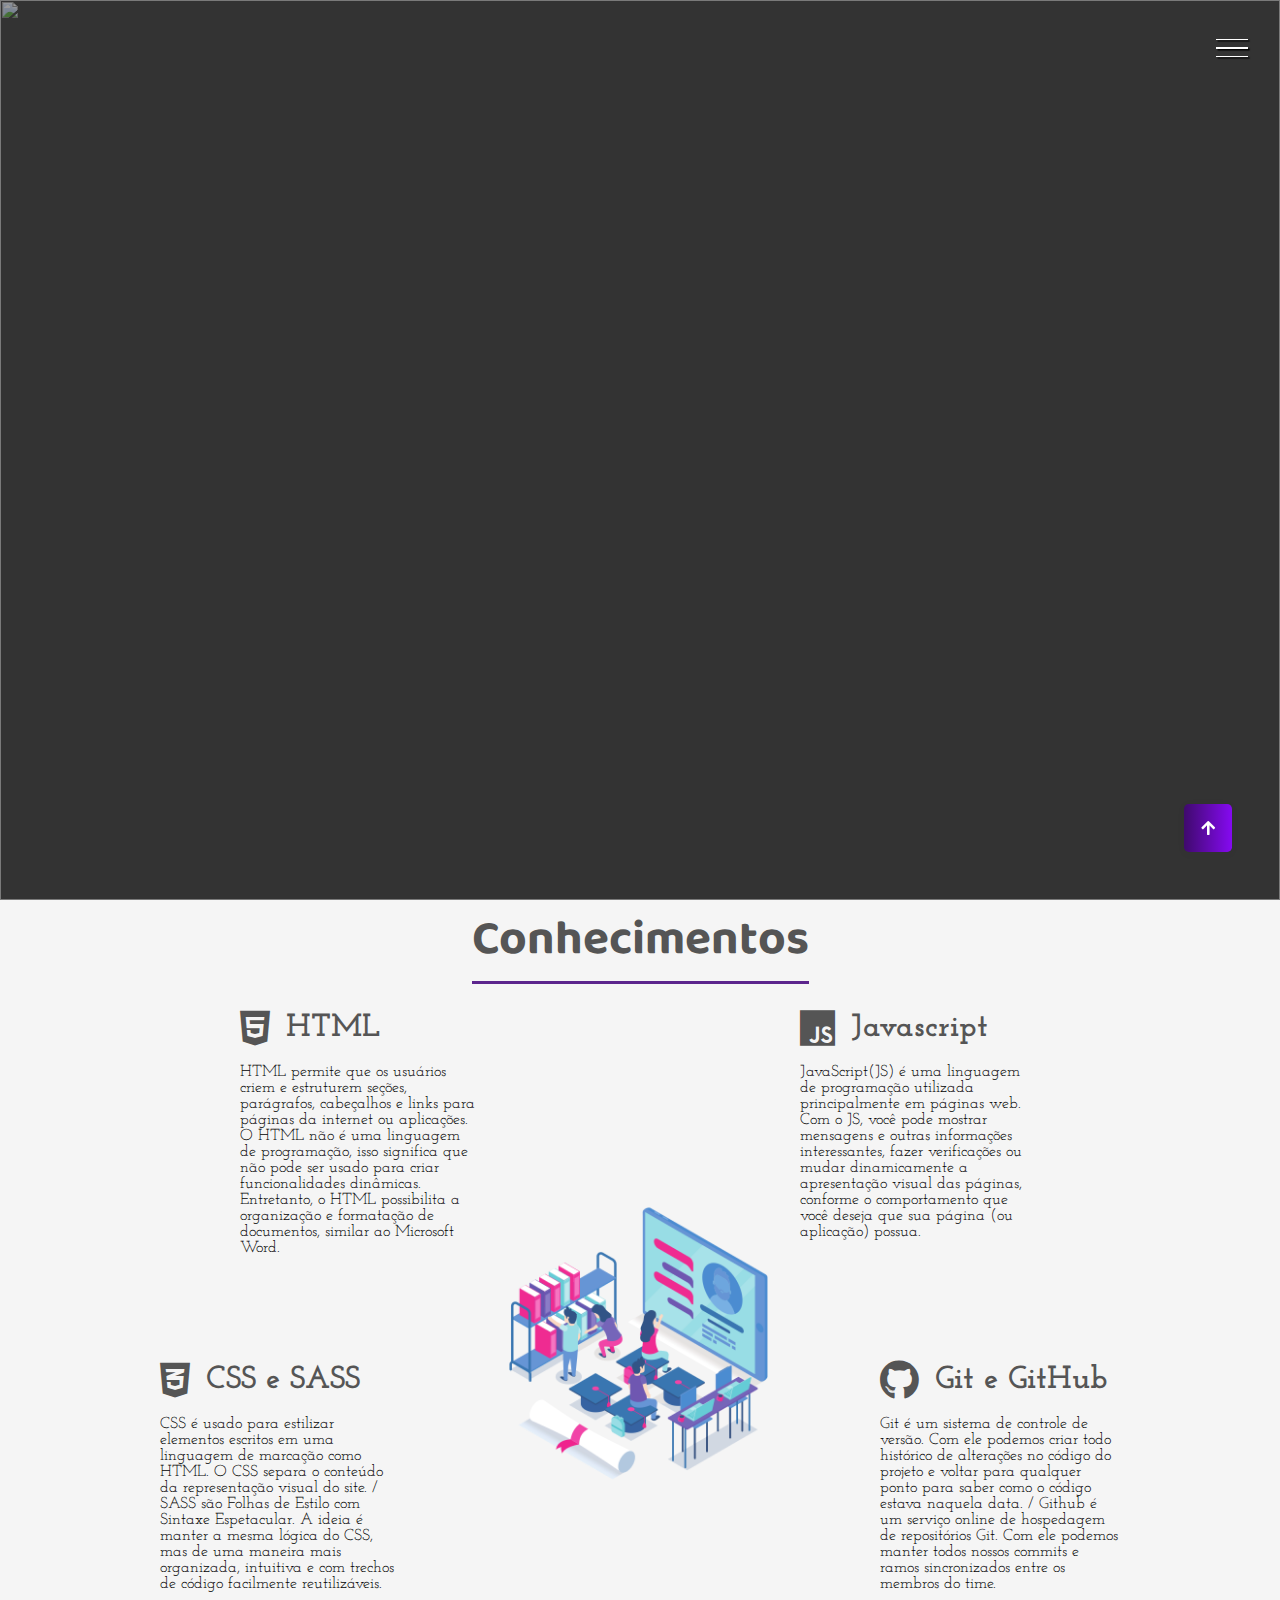
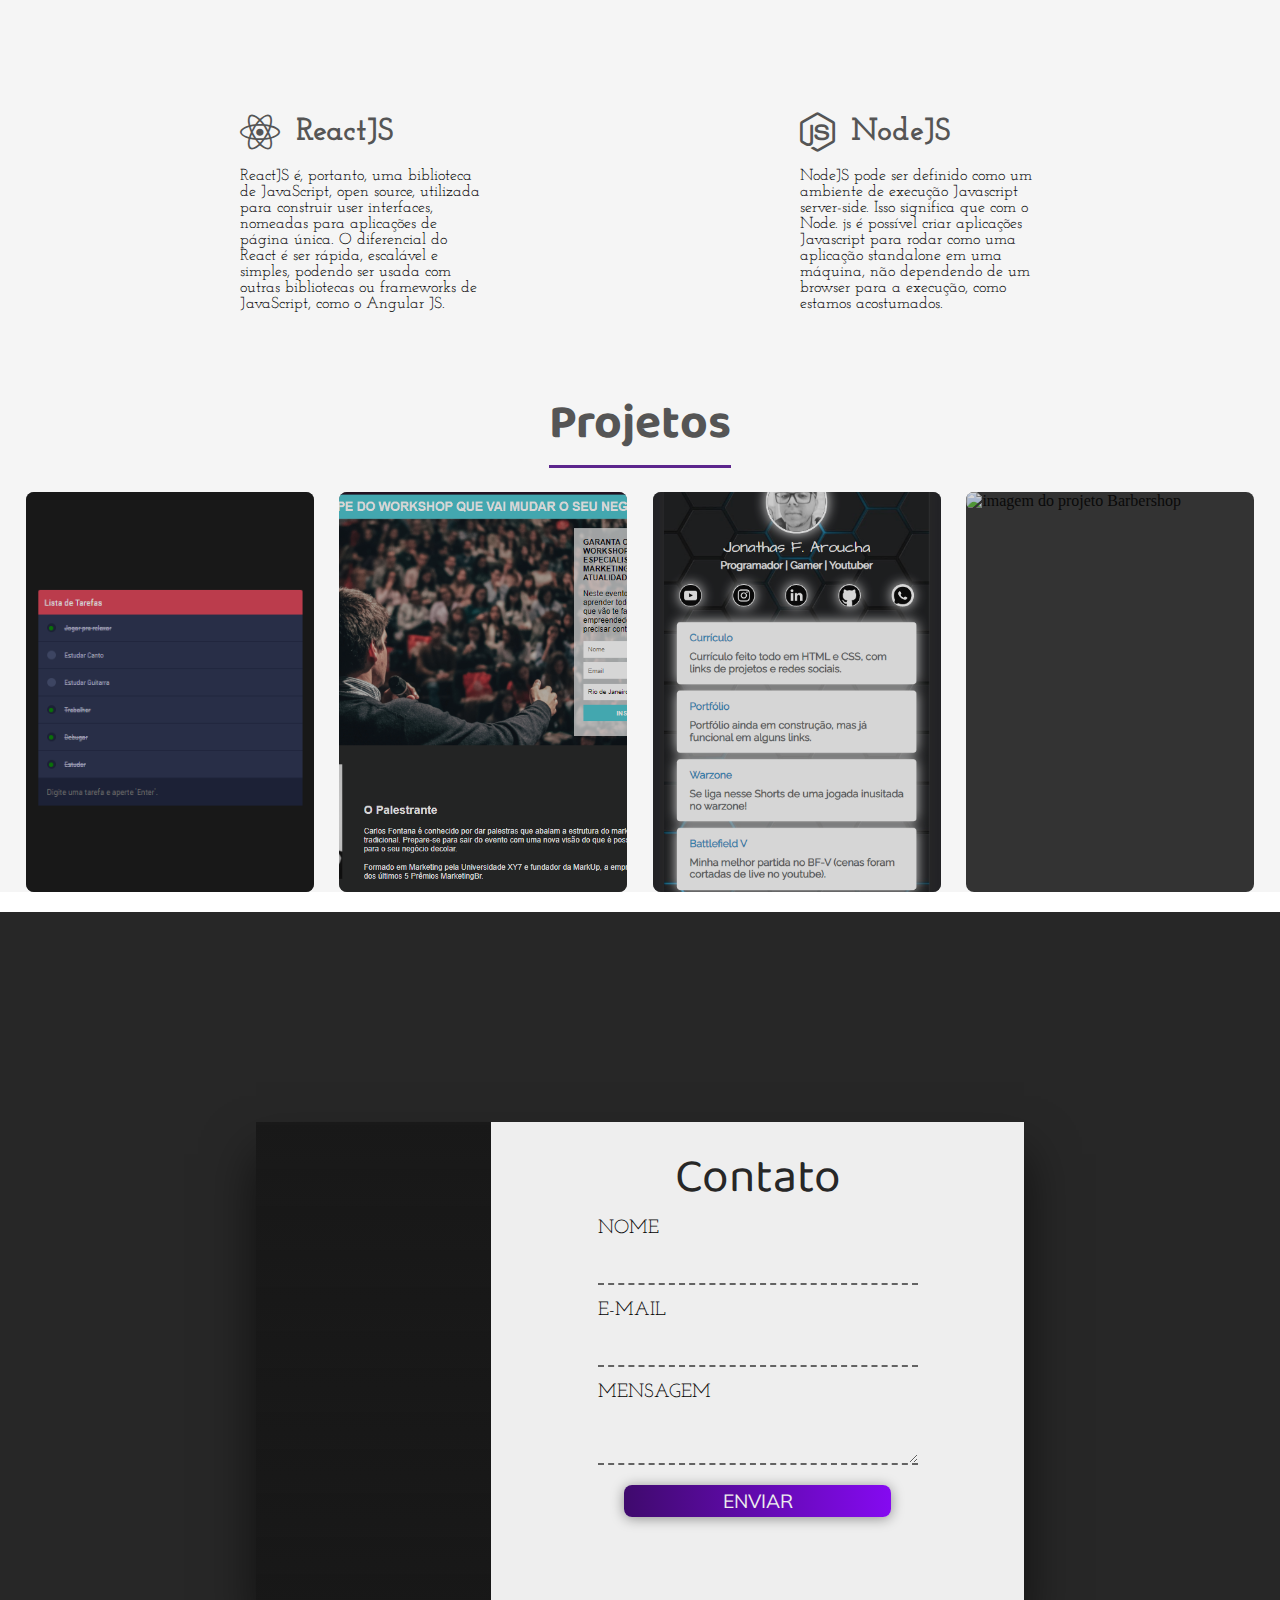
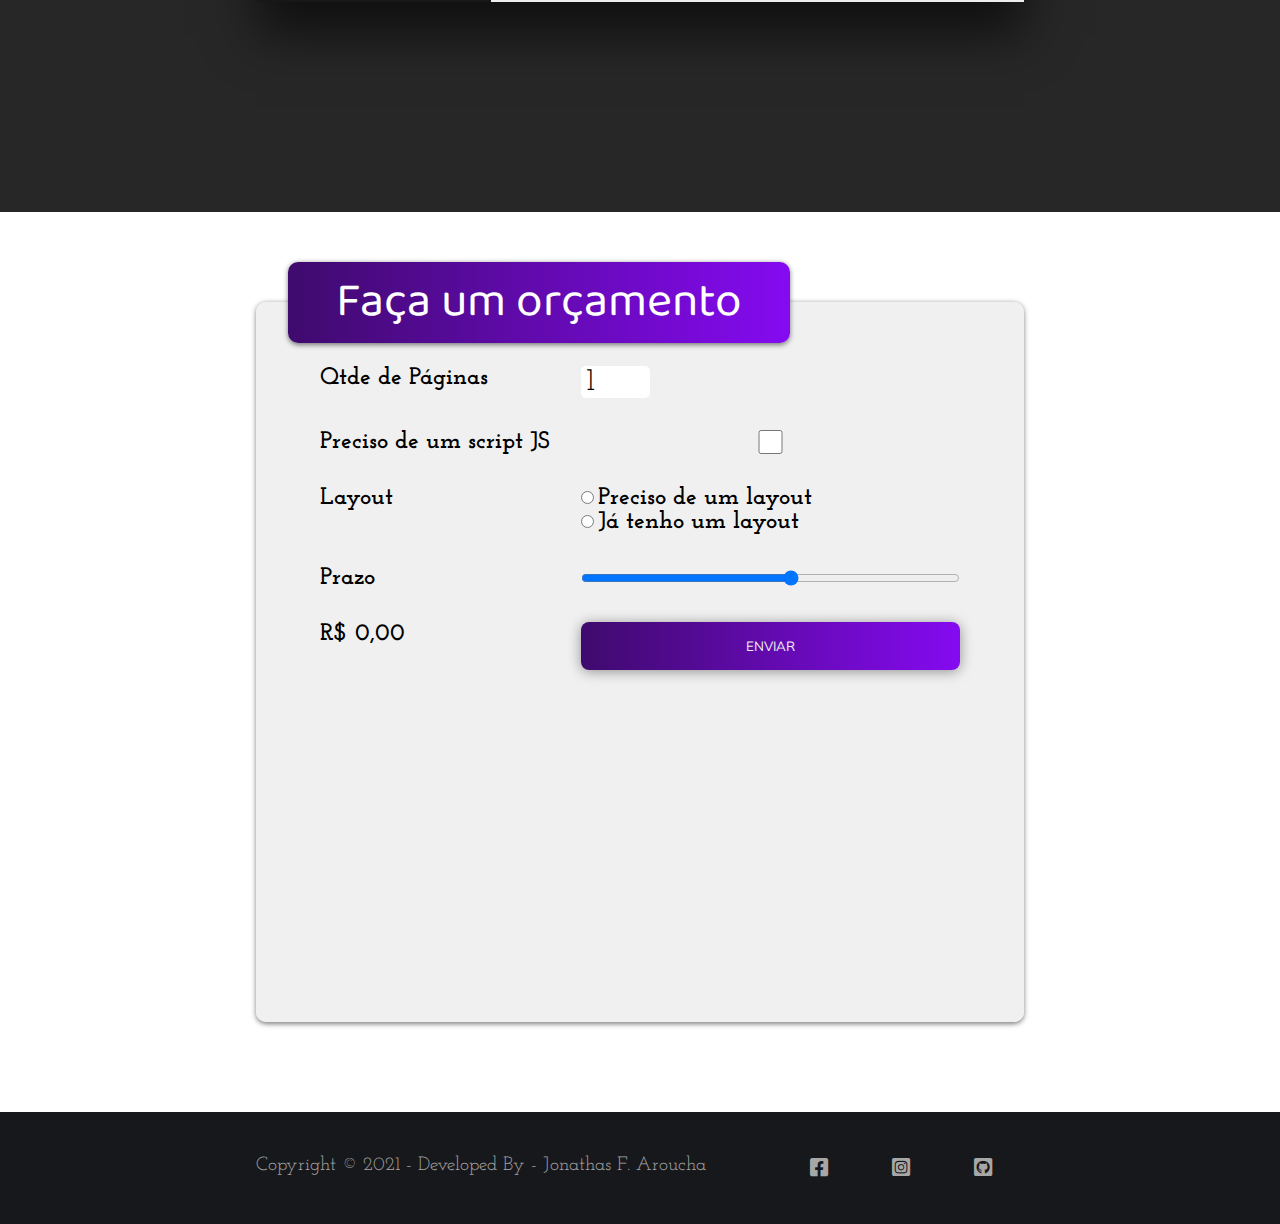
==== index.html @ dd410e5c "Atualizando" ====
<!DOCTYPE html>
<html lang="pt-BR">

<head>
    <meta charset="UTF-8">
    <meta http-equiv="X-UA-Compatible" content="IE=edge">
    <meta name="viewport" content="width=device-width, initial-scale=1.0">
    <link rel="stylesheet" href="style.css">
    <link rel="apple-touch-icon" sizes="180x180" href="images/apple-touch-icon.png">
    <link rel="icon" type="image/png" sizes="32x32" href="images/favicon-32x32.png">
    <link rel="icon" type="image/png" sizes="16x16" href="images/favicon-16x16.png">
    <link rel="manifest" href="/site.webmanifest">
    <title>Portfólio</title>

    <!-- Global site tag (gtag.js) - Google Analytics -->
    <script async src="https://www.googletagmanager.com/gtag/js?id=G-QPL58VLYFG"></script>
    <script>
        window.dataLayer = window.dataLayer || [];

        function gtag() {
            dataLayer.push(arguments);
        }
        gtag('js', new Date());

        gtag('config', 'G-QPL58VLYFG');
    </script>
</head>

<body>

    <div class="container">

        <div class="hamburguer">
            <div class="line" id="line1"></div>
            <div class="line" id="line2"></div>
            <div class="line" id="line3"></div>
            <span>fechar</span>
        </div>
        <header id="home">
            <div class="img-wrapper">
                <img src="images/bg.jpg">
            </div>
            <div class="banner">
                <h1>Front End Developer </h1>
                <p>Jonathas F. Aroucha</p>
                <a href="https://jonathasaroucha.github.io/Curriculo/"><button>Saiba mais</button></a>
            </div>
        </header>
        <aside class="sidebar">
            <nav>
                <ul class="menu">
                    <li class="menu-item"><a href="#home" class="menu-link">Home</a></li>
                    <li class="menu-item"><a href="#conhecimentos" class="menu-link">Conhecimento</a></li>
                    <li class="menu-item"><a href="#projetos" class="menu-link">Projetos</a></li>
                    <li class="menu-item"><a href="#contato" class="menu-link">Contato</a></li>
                    <li class="menu-item"><a href="#orcamento" class="menu-link">Orçamento</a></li>
                </ul>
            </nav>
            <div class="social-media">
                <a href="https://www.facebook.com/JonathasFAroucha/"><i class="fab fa-facebook-square"></i></a>
                <a href="https://github.com/JonathasAroucha"><i class="fab fa-github-square"></i></a>
                <a href="https://www.instagram.com/jfaroucha/"><i class="fab fa-instagram-square"></i></a>
            </div>
        </aside>

        <section class="sessao-conhecimentos" id="conhecimentos">
            <div class="sessao-header">
                <h1>Conhecimentos</h1>
            </div>
            <div class="conhecimentos">
                <div class="conhecimento">
                    <div class="conhecimento-header">
                        <i class="fab fa-html5"></i>
                        <h3>HTML</h3>
                    </div>
                    <div class="conhecimento-text">
                        <p>HTML permite que os usuários criem e estruturem seções, parágrafos, cabeçalhos e links para
                            páginas da internet ou aplicações. O HTML não é uma linguagem de programação, isso significa
                            que não pode ser usado para criar funcionalidades dinâmicas. Entretanto, o HTML possibilita
                            a organização e formatação de documentos, similar ao Microsoft Word.</p>
                    </div>
                </div>
                <div class="conhecimento">
                    <div class="conhecimento-header">
                        <i class="fab fa-css3-alt"></i>
                        <h3>CSS e SASS</h3>

                    </div>
                    <div class="conhecimento-text">
                        <p>CSS é usado para estilizar elementos escritos em uma linguagem de marcação como HTML. O CSS
                            separa o conteúdo da representação visual do site. / SASS são Folhas de Estilo com Sintaxe
                            Espetacular. A ideia é manter a mesma lógica do CSS, mas de uma maneira mais organizada,
                            intuitiva e com trechos de código facilmente reutilizáveis.</p>
                    </div>
                </div>
                <div class="conhecimento">
                    <div class="conhecimento-header">
                        <i class="fab fa-react"></i>
                        <h3>ReactJS</h3>
                    </div>
                    <div class="conhecimento-text">
                        <p>ReactJS é, portanto, uma biblioteca de JavaScript, open source, utilizada para construir user
                            interfaces, nomeadas para aplicações de página única. O diferencial do React é ser rápida,
                            escalável e simples, podendo ser usada com outras bibliotecas ou frameworks de JavaScript,
                            como o Angular JS.</p>
                    </div>
                </div>
                <div class="conhecimento">
                    <div class="conhecimento-header">
                        <i class="fab fa-js"></i>
                        <h3>Javascript</h3>
                    </div>
                    <div class="conhecimento-text">
                        <p>JavaScript(JS) é uma linguagem de programação utilizada principalmente em páginas web. Com o
                            JS, você pode mostrar mensagens e outras informações interessantes, fazer verificações ou
                            mudar dinamicamente a apresentação visual das páginas, conforme o comportamento que você
                            deseja que sua página (ou aplicação) possua.</p>
                    </div>
                </div>
                <div class="conhecimento">
                    <div class="conhecimento-header">
                        <i class="fab fa-github"></i>
                        <h3>Git e GitHub</h3>
                    </div>
                    <div class="conhecimento-text">
                        <p>Git é um sistema de controle de versão. Com ele podemos criar todo histórico de alterações no
                            código do projeto e voltar para qualquer ponto para saber como o código estava naquela data.
                            / Github é um serviço online de hospedagem de repositórios Git. Com ele podemos manter todos
                            nossos commits e ramos sincronizados entre os membros do time. </p>
                    </div>
                </div>
                <div class="conhecimento">
                    <div class="conhecimento-header">
                        <i class="fab fa-node-js"></i>
                        <h3>NodeJS</h3>
                    </div>
                    <div class="conhecimento-text">
                        <p>NodeJS pode ser definido como um ambiente de execução Javascript server-side. Isso significa
                            que com o Node. js é possível criar aplicações Javascript para rodar como uma aplicação
                            standalone em uma máquina, não dependendo de um browser para a execução, como estamos
                            acostumados.</p>
                    </div>
                </div>
                <div class="conhecimento-img-wrapper">
                    <img src="images/conhecimentos.png" alt="imagem conhecimento">
                </div>
            </div>
        </section>

        <section class="sessao-projetos" id="projetos">
            <div class="sessao-header">
                <h1>Projetos</h1>
            </div>
            <div class="projetos">
                <div class="card" id="card1">
                    <div class="card-img-wrapper">
                        <img src="./images/ToDoList.png" alt="imagem do projeto toDo">
                    </div>
                    <div class="card-info">
                        <h2>ToDoList</h2>
                        <h3>JS, HTML & CSS</h3>
                        <p>To-Do List são listas de todas as tarefas que você precisa realizar, ou seja, elas listam
                            tudo que você tem a fazer, com as tarefas mais importantes no topo, e as tarefas menos
                            importantes na parte inferior da lista.</p>
                        <a href="https://jonathasaroucha.github.io/ToDoList/"><button class="btn">Saiba
                                mais</button></a>
                    </div>
                </div>
                <div class="card" id="card2">
                    <div class="card-img-wrapper">
                        <img src="./images/PaginaDeCaptura.png" alt="imagem do projeto Pagina de Captura">
                    </div>
                    <div class="card-info">
                        <h2>Capture Page</h2>
                        <h3>HTML & CSS</h3>
                        <p>Capture Page é uma página de um site que é voltada para um único assunto específico, com o
                            objetivo de obter as informações de contato de um usuário para transformá-lo em um lead.</p>
                        <a href="https://jonathasaroucha.github.io/PaginaDeCaptura/"><button class="btn">Saiba
                                mais</button></a>
                    </div>
                </div>
                <div class="card" id="card3">
                    <div class="card-img-wrapper">
                        <img src="./images/Linktree.png" alt="imagem do projeto Linktree">
                    </div>
                    <div class="card-info">
                        <h2>Linktree</h2>
                        <h3>HTML & CSS</h3>
                        <p>Linktree é serviço online para Instagram que permite divulgar os links de todos os seus
                            perfis e sites em um mesmo lugar. É muito utilizada por influenciadores e empresas para
                            promover suas contas em outras redes sociais.</p>
                        <a href="https://jonathasaroucha.github.io/Linktree/"><button class="btn">Saiba
                                Mais</button></a>
                    </div>
                </div>
                <div class="card" id="card4">
                    <div class="card-img-wrapper">
                        <img src="./images/BarberShop.png" alt="imagem do projeto Barbershop">
                    </div>
                    <div class="card-info">
                        <h2>Barber Shop</h2>
                        <h3>HTML & CSS </h3>
                        <p>Barber Shop é um layout de apenas uma página com todas as informações necessárias, ordenadas
                            de maneira estratégica e otimizada. É uma ótima opção para quem está em busca de presença
                            digital e não tem uma demanda para sites mais robustos.</p>
                        <a href="https://jonathasaroucha.github.io/Barbershop/"><button class="btn">Saiba
                                mais</button></a>
                    </div>
                </div>

            </div>

        </section>

        <section class="sessao-contato" id="contato">
            <div class="contato-wrapper">
                <div class="contato-left">

                </div>
                <div class="contato-right">
                    <h1>Contato</h1>
                    <form action="">
                        <div class="input-group">
                            <input type="text" class="field" id="nome">
                            <label for="nome" class="field-label">Nome</label>
                        </div>
                        <div class="input-group">
                            <input type="text" class="field" id="email">
                            <label for="email" class="field-label">E-mail</label>
                        </div>
                        <div class="input-group">
                            <textarea class="field" id="mensagem"></textarea>
                            <label for="mensagem" class="field-label">Mensagem</label>
                        </div>
                        <button class="btn-submit" type="submit">Enviar</button>
                    </form>
                </div>
            </div>
        </section>

        <section class="sessao-orcamento" id="orcamento">
            <div class="orcamento-wrapper">
                <h1>Faça um orçamento</h1>
                <form>
                    <label for="qtde">Qtde de Páginas</label>
                    <input type="number" name="qtde" min="1" value="1" id="qtde">
                    <label for="js">Preciso de um script JS</label>
                    <input type="checkbox" name="js" id="js">
                    <label>Layout</label>
                    <div class="group-layout">
                        <div>
                            <input type="radio" name="layout" id="layout-sim">
                            <label for="layout-sim">Preciso de um layout</label>
                        </div>
                        <div>
                            <input type="radio" name="layout" id="layout-nao">
                            <label for="layout-nao">Já tenho um layout</label>
                        </div>
                    </div>
                    <label for="prazo">Prazo</label>
                    <input type="range" name="prazo" id="prazo" min="1" max="10">
                    <label id="preco">R$ 0,00</label>
                    <button class="btn btn-orcamento" type="submit">Enviar</button>
                </form>

            </div>
        </section>

        <footer>
            <div class="footer-content">
                <p>
                    Copyright &copy; 2021 - Developed By - Jonathas F. Aroucha
                </p>
                <div class="social-list">
                    <ul>
                        <li><a href="https://www.facebook.com/JonathasFAroucha/"><i
                                    class="fab fa-facebook-square"></i></a></li>
                        <li><a href="https://www.instagram.com/jfaroucha/"><i class="fab fa-instagram-square"></i></a>
                        </li>
                        <li><a href="https://github.com/JonathasAroucha"><i class="fab fa-github-square"></i></a></li>
                    </ul>
                </div>
            </div>
        </footer>
        <a href="#home" id="link-topo">
            <i class="fas fa-arrow-up"></i>
        </a>
    </div>
</body>

<script src="script.js"></script>

</html>
---- style.css ----
@import url('https://fonts.googleapis.com/css2?family=Baloo+Da+2:wght@400;500;600;700&family=Josefin+Slab:ital,wght@0,300;0,400;0,500;0,600;1,300;1,400;1,500&family=Mulish:ital,wght@0,200;0,300;0,400;0,500;1,200;1,300;1,400&display=swap');
@import url('https://cdnjs.cloudflare.com/ajax/libs/font-awesome/5.15.3/css/all.min.css');

* {
    margin: 0;
    padding: 0;
    list-style: none;
    text-decoration: none;
}

:root {
    --font-primary: "Baloo Da 2", serif;
    --font-secundary: "Josefin Slab", serif;
    --font-action: "Mulish", serif;
}

html {
    scroll-behavior: smooth;
}


.hamburguer {
    width: 2rem;
    height: 2rem;
    position: fixed;
    z-index: 100;
    right: 2rem;
    top: 2rem;
    display: flex;
    flex-direction: column;
    justify-content: space-evenly;
    cursor: pointer;
}

.show-menu .hamburguer {
    right: 16rem;
}

.line {
    width: 100%;
    height: .1rem;
    background-color: white;
    box-shadow: 0.1rem 0.1rem 1px #000;
    transition: transform 1s;
}

.show-menu #line1 {
    transform: rotate(45deg) translate(.5rem, .45rem);
}

.show-menu #line2 {
    opacity: 0;
    visibility: hidden;
}

.show-menu #line3 {
    transform: rotate(-45deg)translate(.1rem, -.25rem);
    ;
}

.hamburguer span {
    position: absolute;
    top: 4pt;
    left: 3rem;
    height: 2rem;
    width: 6rem;
    display: flex;
    justify-content: center;
    align-items: center;
    background-color: #850af1;
    color: white;
    font-family: var(--font-action);
    opacity: 0;
}

.hamburguer span::before {
    content: "";
    position: absolute;
    border-right: .5rem solid #850af1;
    border-top: .5rem solid transparent;
    border-left: .5rem solid transparent;
    border-bottom: .5rem solid transparent;
    left: -1rem;
}

.show-menu .hamburguer:hover span {
    opacity: 1;
}

header {
    width: 100%;
    height: 100vh;
    overflow: hidden;
    position: relative;
}

.img-wrapper {
    width: 100%;
    height: 100%;
    overflow: hidden;
    background-color: rgba(0, 0, 0, 0.8)
}

.img-wrapper img {
    width: 100%;
    height: 100%;
    object-fit: cover;
    opacity: 0.5;
    animation: zoom 25s;
}

@keyframes zoom {
    0% {
        transform: scale(1.3);
    }

    100% {
        transform: scale(1);
    }
}

.banner {
    position: absolute;
    top: 30%;
    left: 15%;
}

.banner h1 {
    color: white;
    font-size: 4.5rem;
    font-family: var(--font-primary);
    font-weight: 200;
    text-shadow: .3rem .4rem 2px rgba(0, 0, 0, .4);
    line-height: 4rem;
    margin-bottom: 2rem;
    opacity: 0;
    animation: moveBanner 1s 0.5s forwards;
}

.banner p {
    font-family: var(--font-secundary);
    color: white;
    font-size: 2rem;
    text-shadow: .2rem .2rem rgba(0, 0, 0, .4);
    margin-bottom: 2rem;
    opacity: 0;
    animation: moveBanner 1s 0.7s forwards;
}

.banner button {
    font-family: var(--font-action);
    color: white;
    font-size: 1.2rem;
    text-transform: uppercase;
    letter-spacing: .1rem;
    background: #5C258D;
    background: -webkit-linear-gradient(to right, #2a83ac, #5C258D);
    background: linear-gradient(to right, #2a83ac, #5C258D);
    padding: 1rem 3rem;
    border: none;
    border-radius: 5px;
    cursor: pointer;
    opacity: 0;
    animation: moveBanner 1s 0.9s forwards;
}

.banner button:hover {
    background: #5C258D;
    background: -webkit-linear-gradient(to left, #09a0e6, #7e0fdf);
    background: linear-gradient(to left, #09a0e6, #7e0fdf);
}

@keyframes moveBanner {
    0% {
        transform: translateY(10rem) rotateY(-30deg)
    }

    100% {
        transform: translateY(0rem) rotateY(-0deg);
        opacity: 1;
    }
}

.sidebar {
    width: 20rem;
    height: 100vh;
    background-color: #FFF;
    position: fixed;
    top: 0;
    right: -20rem;
    transition: all 1s;
    z-index: 99;
}

.show-menu .sidebar {
    right: 0;
}

.menu {
    position: absolute;
    top: 40%;
    left: 50%;
    transform: translate(-50%, -50%);
}

.menu-item {
    text-align: center;
    margin-bottom: .3rem;
}

.menu-link {
    font-family: var(--font-action);
    font-size: 2rem;
    color: #555;
    transition: color 1s;
}

.menu-link:hover {
    color: #850af1;
}

.social-media {
    position: absolute;
    bottom: 2rem;
    width: 100%;
    display: flex;
    justify-content: space-evenly;
}

.social-media i {
    color: #5C258D;
    height: 2.5rem;
    width: 2.5rem;
    font-size: 2rem;
    display: flex;
    justify-content: center;
    align-items: center;
    border-radius: 50%;
    transition: color 1s;
}

.social-media i:hover {
    color: #850af1;
}

.conhecimentos {
    display: grid;
    grid-template-columns: repeat(16, 1fr);
    grid-template-rows: repeat(6, 6rem);
    row-gap: 5rem;
}

.conhecimento:nth-child(1) {
    grid-column: 4 / 7;
    grid-row: 1 / 3;
}

.conhecimento:nth-child(2) {
    grid-column: 3 / 6;
    grid-row: 3 / 5;
}

.conhecimento:nth-child(3) {
    grid-column: 4 / 7;
    grid-row: 5 / -1;
}

.conhecimento:nth-child(4) {
    grid-column: 11 / 14;
    grid-row: 1 / 3;
}

.conhecimento:nth-child(5) {
    grid-column: 12 / 15;
    grid-row: 3 / 5;
}

.conhecimento:nth-child(6) {
    grid-column: 11 / 14;
    grid-row: 5 / -1;
}

.sessao-conhecimentos {
    background-color: #f5f5f5;
}

.sessao-header {
    display: flex;
    align-items: center;
    justify-content: center;
    background-color: #f5f5f5;
}

.sessao-header h1 {
    font-family: var(--font-primary);
    font-size: 3rem;
    color: #555;
    border-bottom: solid 3px #5C258D;
    margin-bottom: 1.5rem;
}

.conhecimento-header {
    display: flex;
    align-items: center;
    color: #555;
}

.conhecimento-header i {
    font-size: 2.5rem;
}

.conhecimento-header h3 {
    font-family: var(--font-secundary);
    font-size: 2rem;
    padding-left: 1rem;
}

.conhecimento-text {
    font-family: var(--font-secundary);
    margin-top: 1rem;
}

.conhecimento-img-wrapper {
    grid-column: 7 / 11;
    grid-row: 2 / 6;
    width: 100%;
}

.conhecimento-img-wrapper img {
    object-fit: cover;
    width: 100%;
}

.projetos {
    display: flex;
    justify-content: space-evenly;
    background-color: #f5f5f5;
    margin-bottom: 20px;
}

.card {
    width: 18rem;
    height: 25rem;
    position: relative;
}

.card-img-wrapper {
    width: 100%;
    height: 100%;
    border-radius: .5rem;
    background-color: #333;
}

.card-img-wrapper img {
    object-fit: cover;
    width: 100%;
    height: 100%;
    border-radius: .5rem;
    opacity: .8;
    transition: opacity 2s;
}

.card:hover .card-img-wrapper img {
    opacity: 0.15;
}

.card-info {
    position: absolute;
    bottom: 0;
    opacity: 0;
    visibility: hidden;
    padding: 2rem;
    transition: all .3s;
    text-shadow: 0.3rem 0.2rem 0.3rem rgba(0, 0, 0, .6);
}

.card-info h2 {
    font-family: var(--font-primary);
    font-size: 2rem;
    font-weight: 500;
    color: #eee;
}

.card-info h3 {
    font-family: var(--font-action);
    font-weight: bolder;
    color: #850af1;
    margin-bottom: 1.5rem;
}

.card-info p {
    font-family: var(--font-secundary);
    font-weight: 400;
    color: #eee;
    width: 80%;
    margin-bottom: 2rem;
}

.btn {
    background: #3f0a6d;
    background: -webkit-linear-gradient(to left, #850af1, #3f0a6d);
    background: linear-gradient(to left, #850af1, #3f0a6d);
    color: #eee;
    font-family: var(--font-action);
    border-radius: .5rem;
    border: none;
    box-shadow: 0 .1rem .8rem rgba(0, 0, 0, .4);
    cursor: pointer;
}

.card-info button {
    width: 8rem;
    height: 2.5rem;
}

.card:hover .card-info {
    bottom: 2rem;
    opacity: 1;
    visibility: visible;
}

.sessao-contato {
    width: 100%;
    height: 100vh;
    background-color: #272727;
    display: flex;
    align-items: center;
    justify-content: center;
}

.contato-wrapper {
    width: 60%;
    height: 30rem;
    display: flex;
    box-shadow: 0 2rem 3rem rgba(0, 0, 0, .6);
}

.contato-left {
    width: 35%;
    background: linear-gradient(rgba(15, 15, 15, 0.6), rgba(22, 22, 22, 0.9)), url(./images/contato.jpg);
    background-size: cover;
}

.contato-right {
    width: 65%;
    background-color: #eee;
    padding: 1rem 3rem 3rem 3rem;
}

.sessao-contato h1 {
    width: 100%;
    text-align: center;
    font-family: var(--font-primary);
    color: #272727;
    font-size: 3rem;
    font-weight: lighter;
}

.sessao-contato form {
    width: 100%;
    display: flex;
    flex-direction: column;
    align-items: center;
}

.input-group {
    position: relative;
}

.field {
    background: transparent;
    border: none;
    width: 20rem;
    font-size: 1.5rem;
    font-family: var(--font-primary);
    border-bottom: 2px dashed #636363;
    height: 3rem;
    outline: none;
    margin: 1rem 0;
}

.input-group textarea {
    padding-top: 1rem;
    max-width: 25rem;
    max-height: 3rem;
}

.field-label {
    position: absolute;
    left: 0;
    font-size: 1.2rem;
    font-family: var(--font-secundary);
    text-transform: uppercase;
    transition: all 0.3s;
}

.field:focus~label {
    top: 0;
    font-size: 1rem;
}

.field:focus {
    border-bottom: 1px solid;
}

.btn-submit {
    text-transform: uppercase;
    width: 61%;
    height: 2rem;
    font-size: 1.2rem;
    background: #3f0a6d;
    background: -webkit-linear-gradient(to left, #850af1, #3f0a6d);
    background: linear-gradient(to left, #850af1, #3f0a6d);
    color: #eee;
    font-family: var(--font-action);
    border-radius: .5rem;
    border: none;
    box-shadow: 0 .1rem .8rem rgba(0, 0, 0, .4);
    cursor: pointer;
}

.sessao-orcamento {
    width: 100%;
    height: 100vh;
    background: url(./images/bg-orcamento.jpg);
    object-fit: cover;
    display: flex;
    justify-content: center;
    align-items: center;
    background-size: cover;
}

.orcamento-wrapper {
    width: 60%;
    height: 80%;
    background-color: rgba(238, 238, 238, 0.877);
    border-radius: 10px;
    box-shadow: 0 0.1rem 0.3rem rgba(0, 0, 0, .5);
    position: relative;
}

.sessao-orcamento h1 {
    position: absolute;
    top: -2.5rem;
    left: 2rem;
    background: #3f0a6d;
    background: -webkit-linear-gradient(to left, #850af1, #3f0a6d);
    background: linear-gradient(to left, #850af1, #3f0a6d);
    padding: 0 3rem;
    color: #fff;
    font-family: var(--font-primary);
    font-size: 3rem;
    font-weight: lighter;
    box-shadow: 0 0.1rem 0.3rem rgba(0, 0, 0, .5);
    border-radius: 10px;
}

.sessao-orcamento form {
    margin: 4rem;
    display: grid;
    grid-template-columns: auto 1fr;
    column-gap: 2rem;
    row-gap: 2rem;
}

.sessao-orcamento label {
    font-family: var(--font-secundary);
    font-size: 1.5rem;
    font-weight: bold;
}

.sessao-orcamento input[type="number"] {
    font-family: var(--font-secundary);
    width: 4rem;
    font-size: 2rem;
    outline: none;
    border-radius: 5px;
    border: none;
    padding-left: 0.3rem;
}

.btn-orcamento {
    text-transform: uppercase;
    padding: 1rem;
    cursor: pointer;
    grid-column: 2;
}

footer {
    width: 100%;
    height: 7rem;
    background-color: #17181b;
    display: flex;
    justify-content: center;
    align-items: center;
}

.footer-content {
    width: 60%;
    display: flex;
    justify-content: space-between;
}

.footer-content p {
    font-family: var(--font-secundary);
    color: #a7a7a7;
    font-size: 1.2rem;
}

.social-list a {
    margin: 0 2rem;
    color: #a7a7a7;
    font-size: 1.3rem;
}

.social-list ul {
    display: flex;
}

#link-topo {
    position: fixed;
    right: 3rem;
    bottom: 3rem;
    width: 3rem;
    height: 3rem;
    background: #3f0a6d;
    background: -webkit-linear-gradient(to left, #850af1, #3f0a6d);
    background: linear-gradient(to left, #850af1, #3f0a6d);
    display: flex;
    justify-content: center;
    align-items: center;
    color: #fff;
    border-radius: .3rem;
    box-shadow: 0 0.1rem 0.6rem #00000009;
}

@media (max-width:1200px) {
    .projetos {
        display: grid;
        grid-template-areas:
            "card1 card3"
            "card2 card4";
        row-gap: 2rem;
    }
}


@media (max-width:1000px) {
    .conhecimento-img-wrapper {
        width: 0%;
    }

    .conhecimentos {
        display: grid;
        grid-template-areas:
            "Item1 Item4"
            "Item2 Item5"
            "Item3 Item6";

        row-gap: 7rem;
    }

    .conhecimento:nth-child(1) {
        grid-area: "Item1";
    }

    .conhecimento:nth-child(2) {
        grid-area: "Item2";
    }

    .conhecimento:nth-child(3) {
        grid-area: "Item3";
    }

    .conhecimento:nth-child(4) {
        grid-area: "Item4";
    }

    .conhecimento:nth-child(5) {
        grid-area: "Item5";
    }

    .conhecimento:nth-child(6) {
        grid-area: "Item6";
    }
}

@media (max-width:910px) {
    .sessao-orcamento h1 {
        position: relative;
        top: 0;
        left: 0;
    }

    .orcamento-wrapper {
        width: auto;
    }
}


@media (max-width:750px) {
    .conhecimentos {
        display: grid;
        grid-template-areas:
            "Item1 Item4"
            "Item2 Item5"
            "Item3 Item6";

        row-gap: 11rem;
        margin-bottom: 3rem;
    }

    .footer-content{
        display: flex;
        flex-direction: column;
        align-items: center;
    }
}


@media (max-width:600px) {
    .conhecimentos {
        display: flex;
        flex-direction: column;
        align-items: center;
        row-gap: 1.5rem;
    }

    .projetos {
        display: flex;
        flex-direction: column;
        align-items: center;
    }

    .sessao-orcamento form {
        display: flex;
        flex-direction: column;
        align-items: center;

    }

    .orcamento-wrapper {
        width: auto;
        height: auto;
    }

    .contato-wrapper {
        width: auto;
    }

    .footer-content{
        height: 100%;
    }
}

@media (max-width:400px) {
    .banner {
        left: 0%;
    }
}
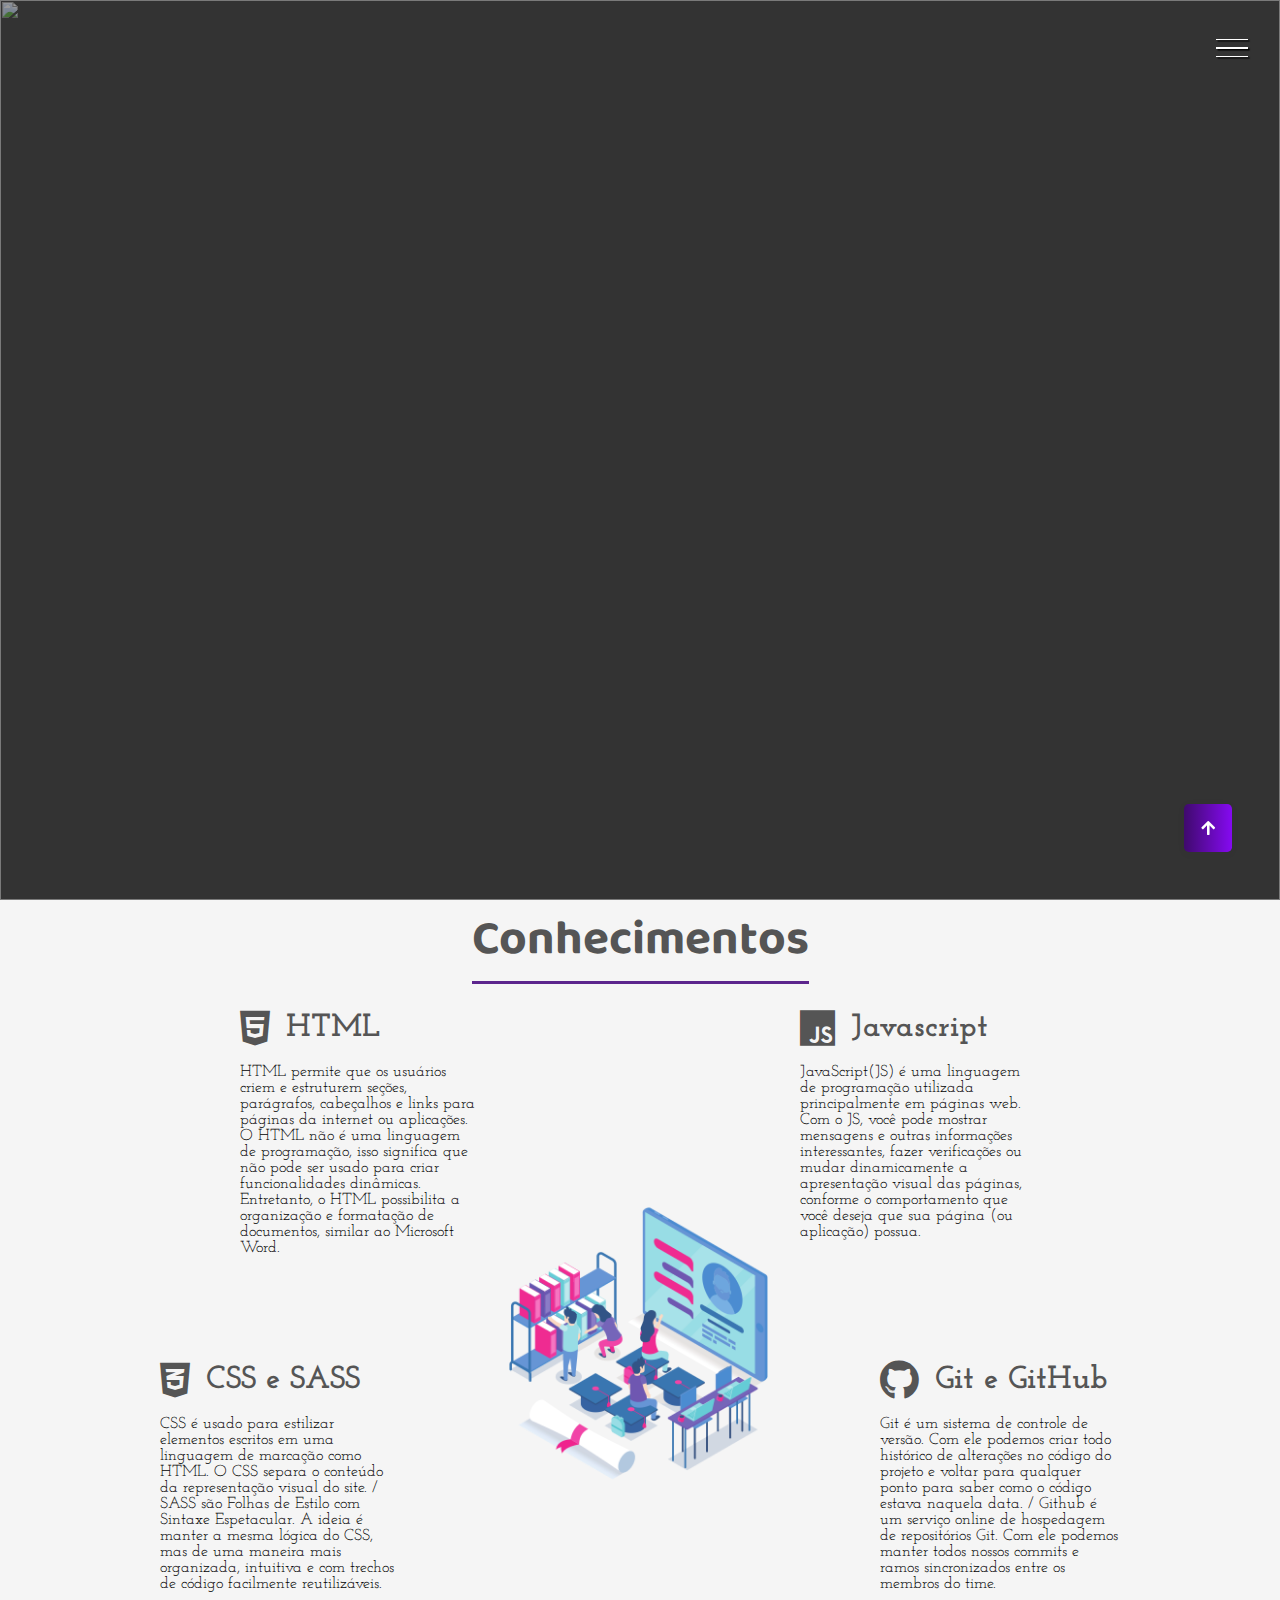
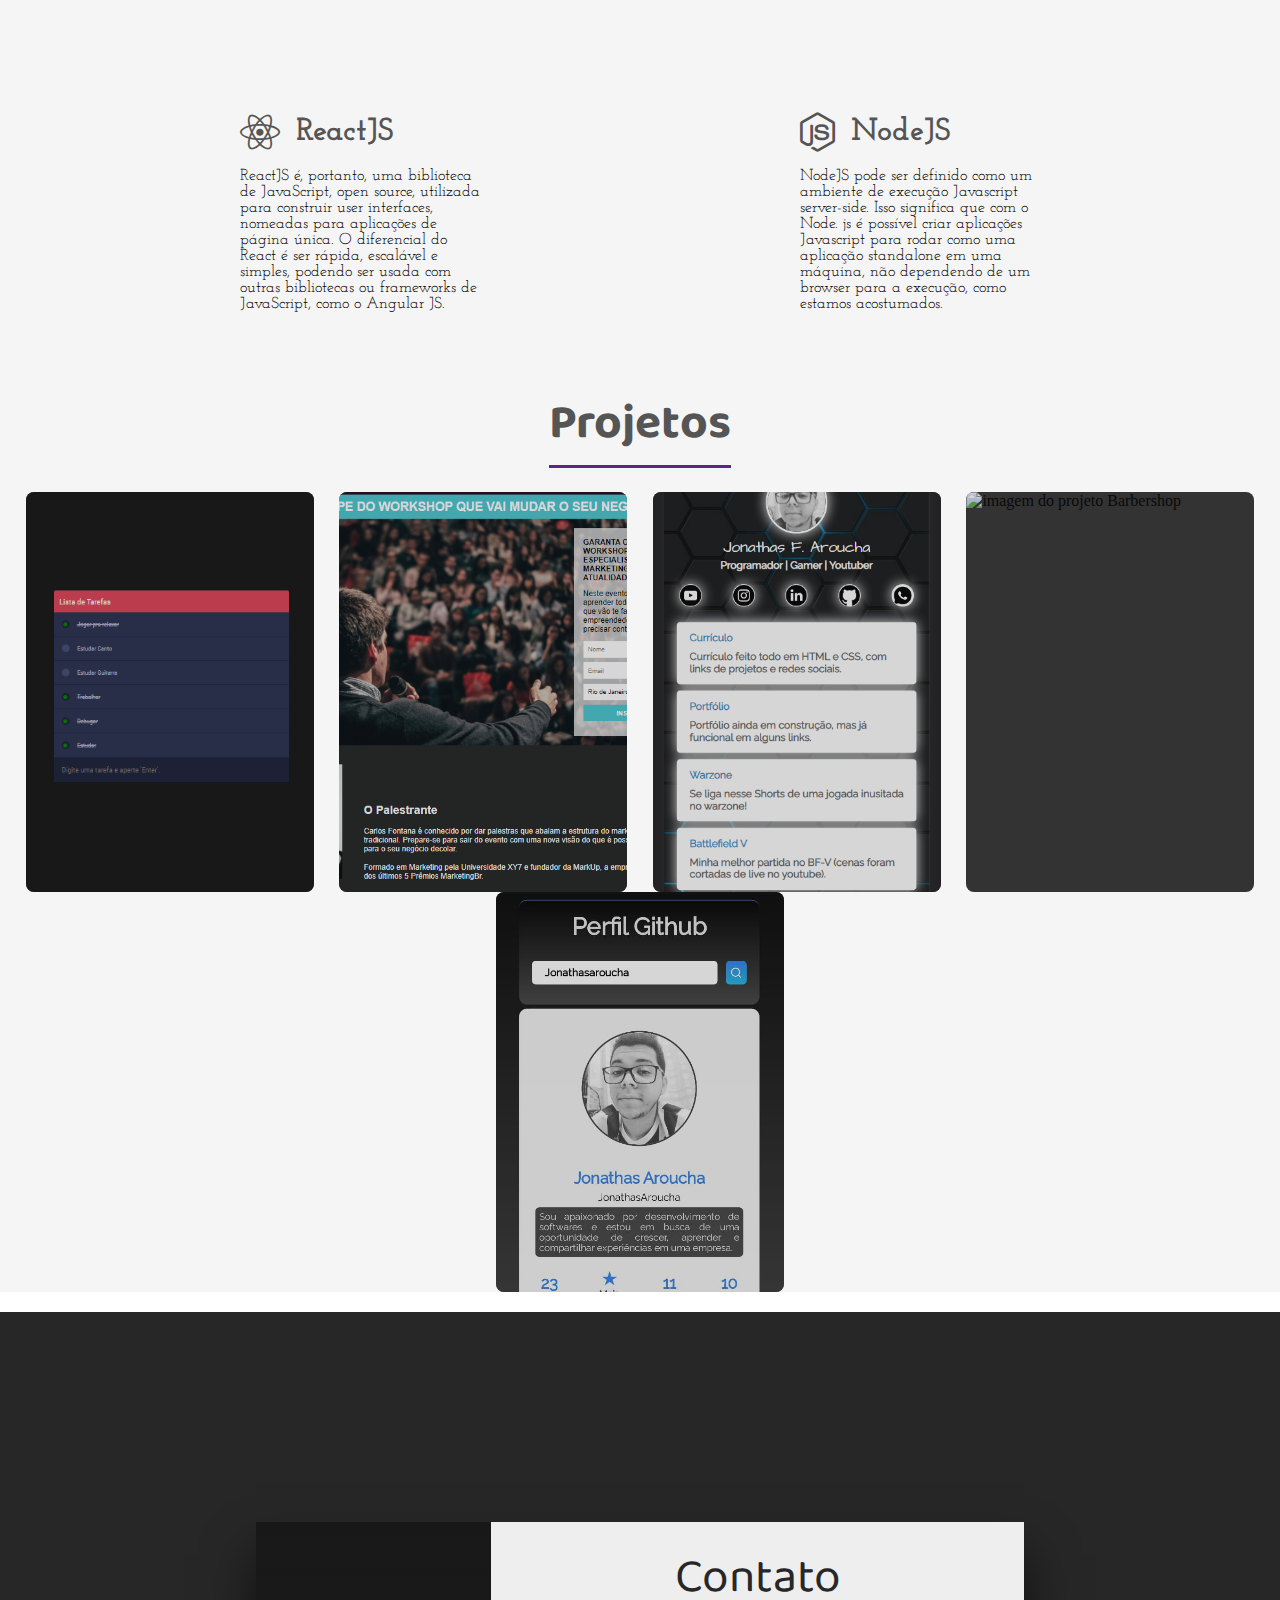
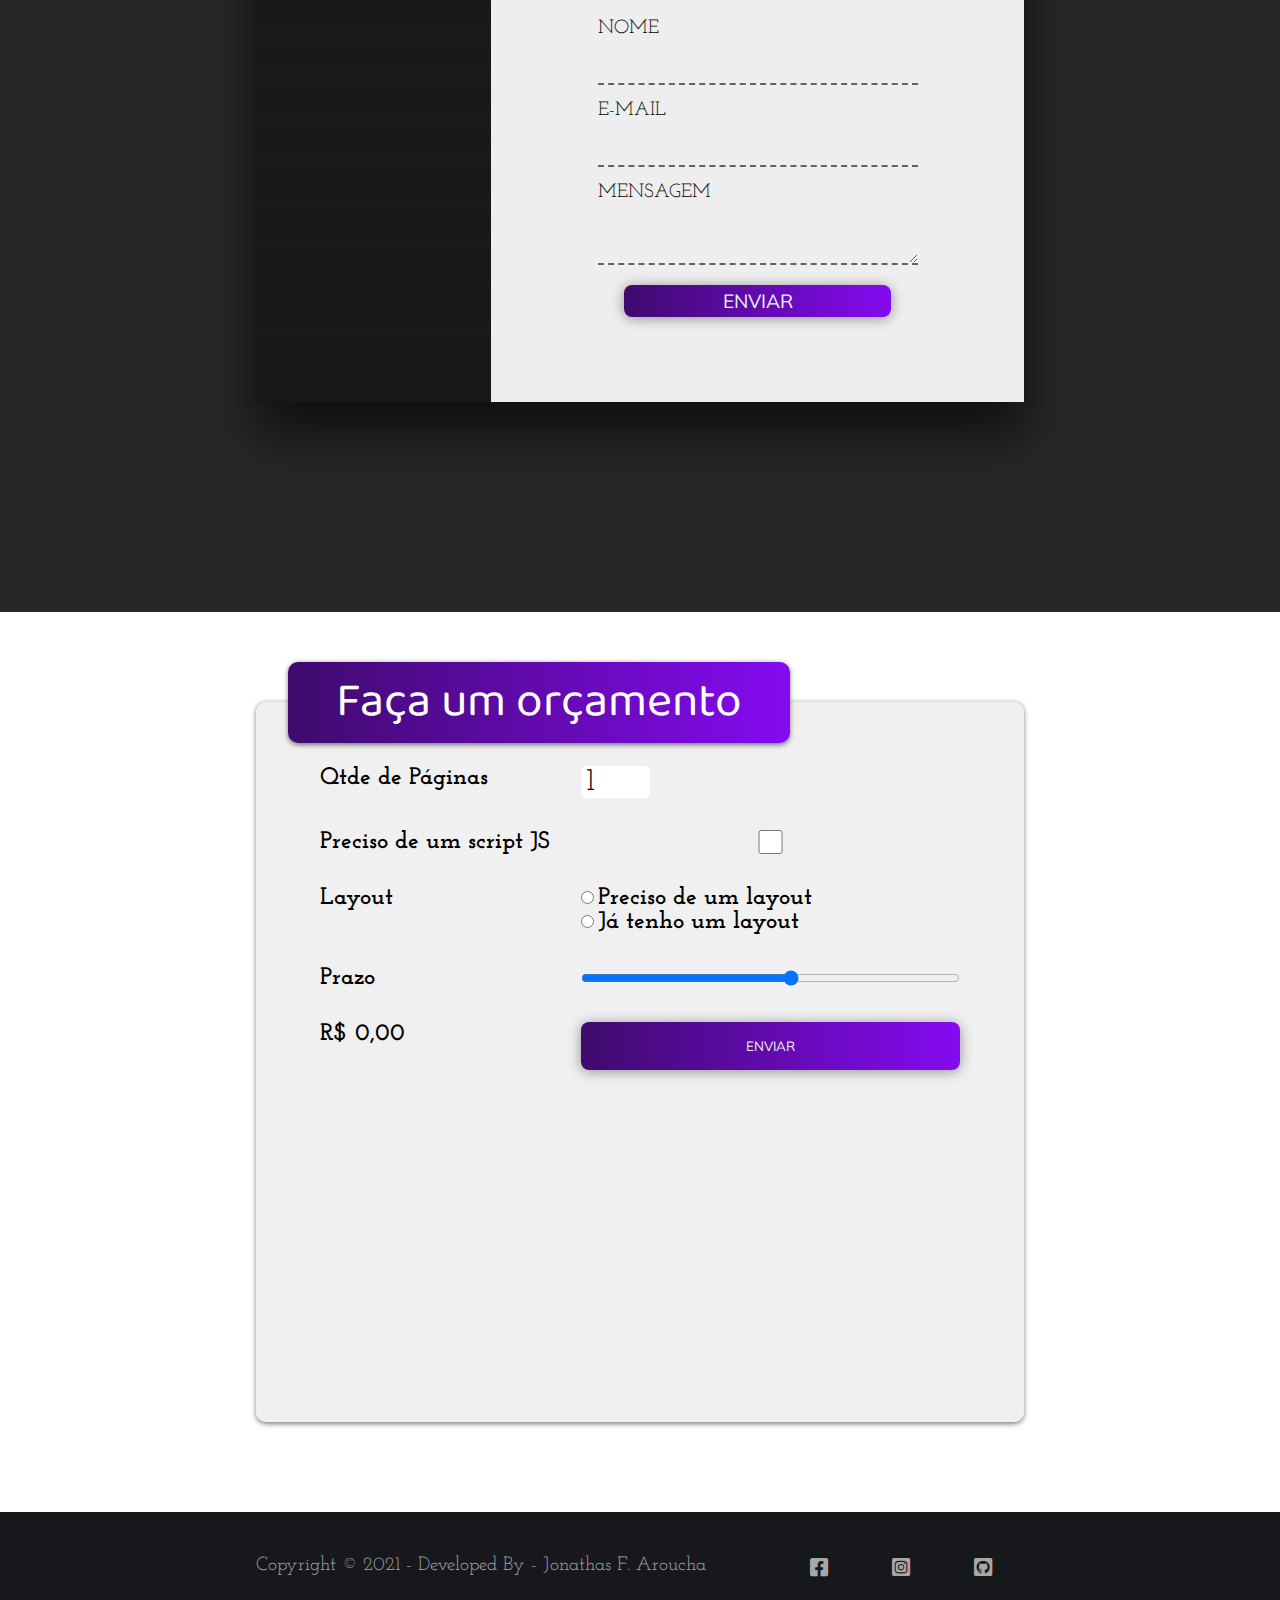
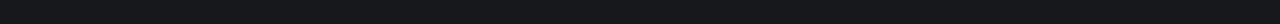
==== commit f833e97a: ""Acrescentando projeto Perfil Github"" ====
--- a/index.html
+++ b/index.html
@@ -207,7 +207,19 @@
                                 mais</button></a>
                     </div>
                 </div>
-
+                <div class="card" id="card5">
+                    <div class="card-img-wrapper">
+                        <img src="./images/Perfilgithubmobile.jpeg" alt="imagem do projeto">
+                    </div>
+                    <div class="card-info">
+                        <h2>Perfil Github</h2>
+                        <h3>React.Js </h3>
+                        <p>Perfil Github API é uma aplicação de busca de usuários do github através da API disponibilizada pela plataforma. Com essa aplicação você consegue achar um perfil, ver seus repositórios, os mais acessados, seus seguidores e quem este perfil segue.</p>
+                        <a href="https://perfilgithubapi-jonathasaroucha.netlify.app"><button class="btn">Saiba
+                                mais</button></a>
+                    </div>
+                </div>
+                
             </div>
 
         </section>
--- a/style.css
+++ b/style.css
@@ -333,6 +333,7 @@
 
 .projetos {
     display: flex;
+    flex-wrap: wrap;
     justify-content: space-evenly;
     background-color: #f5f5f5;
     margin-bottom: 20px;
@@ -352,9 +353,12 @@
 }
 
 .card-img-wrapper img {
-    object-fit: cover;
+    object-fit:cover; 
     width: 100%;
     height: 100%;
+    display: flex;
+    justify-content: center;
+    align-items: center;
     border-radius: .5rem;
     opacity: .8;
     transition: opacity 2s;
@@ -751,6 +755,13 @@
     .footer-content{
         height: 100%;
     }
+
+    .conhecimento-header{
+        padding-left: 10px;
+    }
+    .conhecimento-text{
+        padding-left: 10px;
+    }
 }
 
 @media (max-width:400px) {
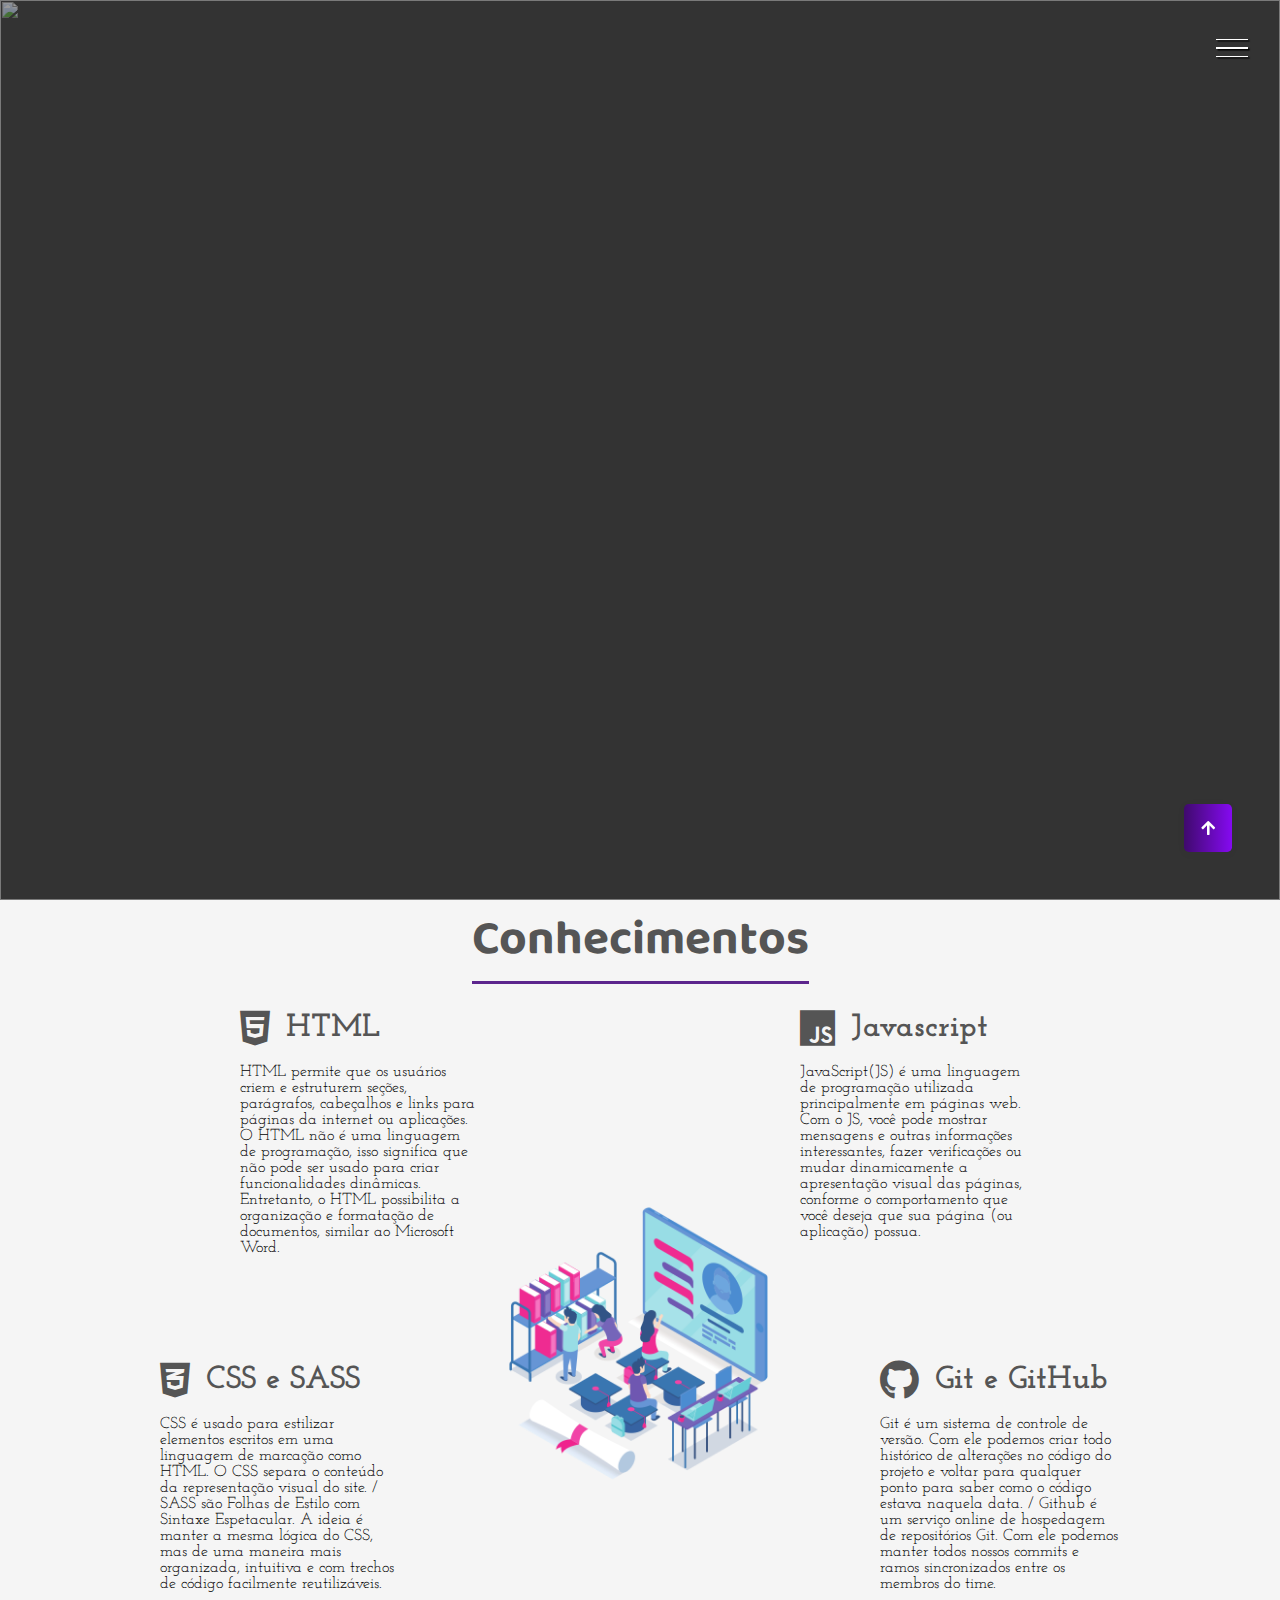
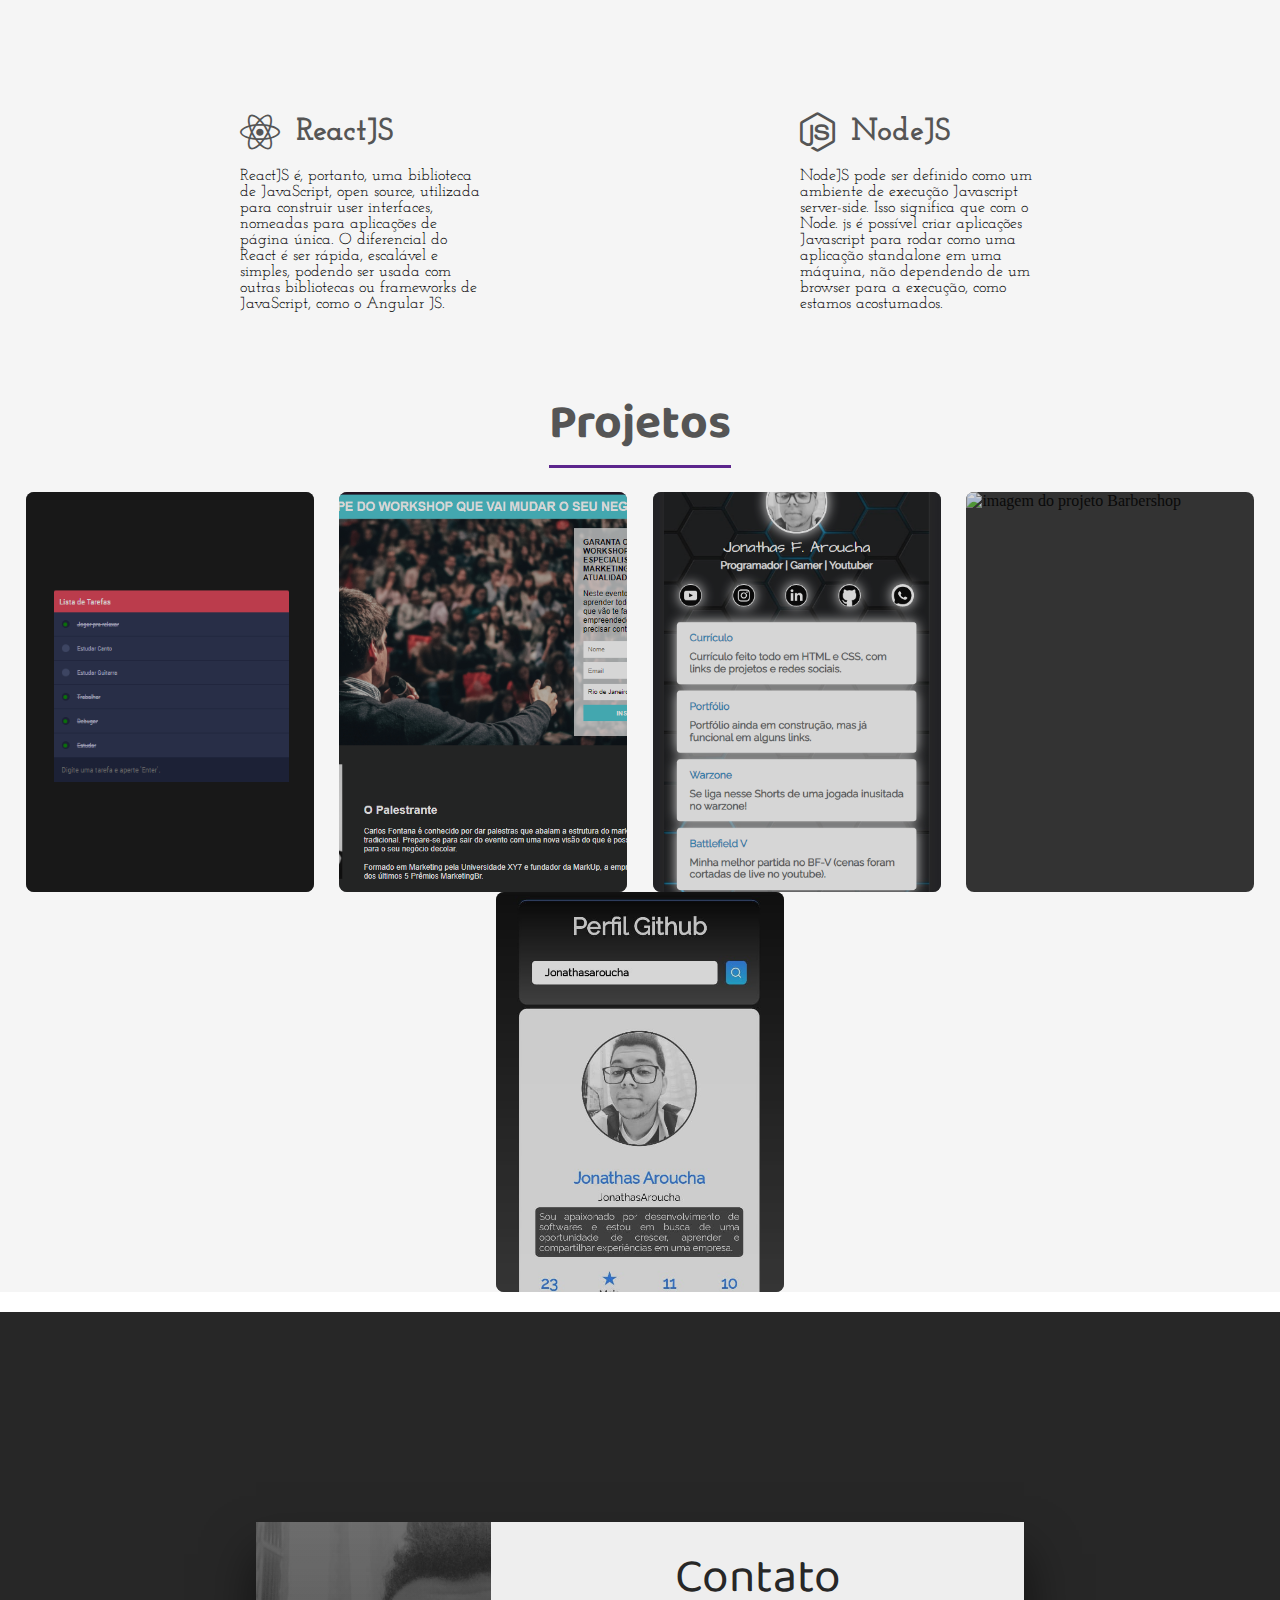
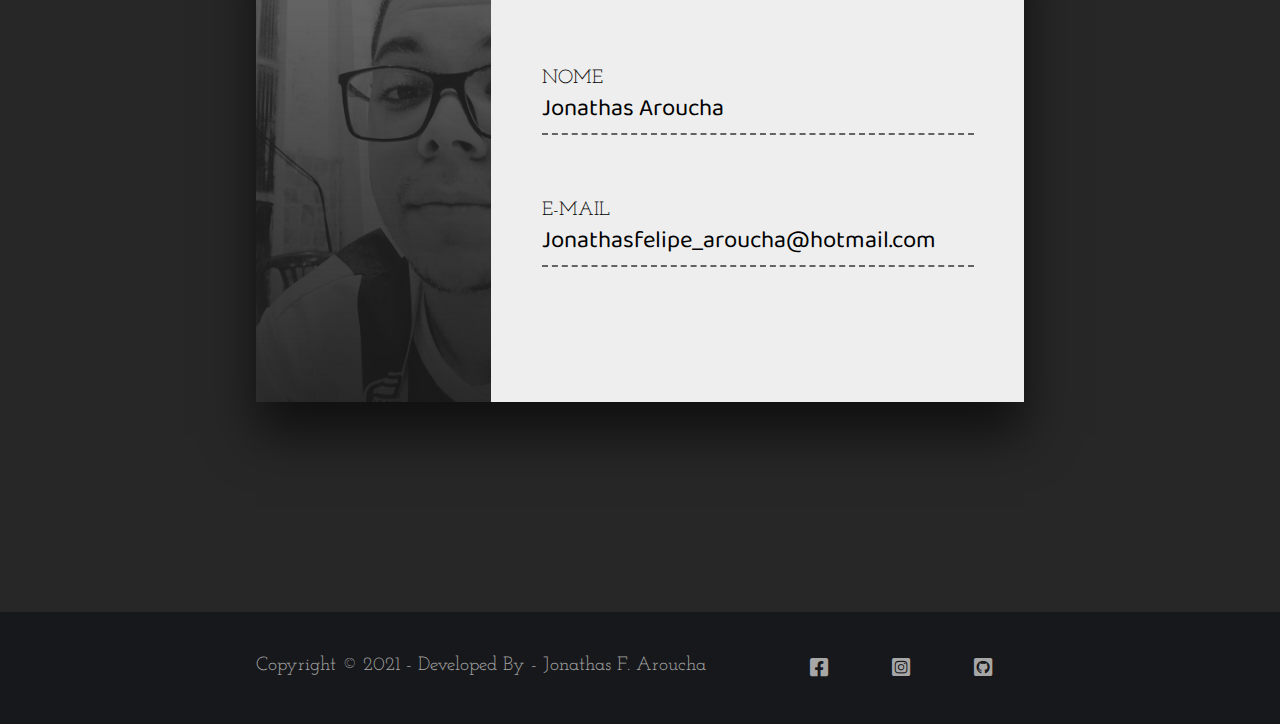
==== commit cba697e3: ""Commit de atualização do portifólio."" ====
--- a/index.html
+++ b/index.html
@@ -53,7 +53,6 @@
                     <li class="menu-item"><a href="#conhecimentos" class="menu-link">Conhecimento</a></li>
                     <li class="menu-item"><a href="#projetos" class="menu-link">Projetos</a></li>
                     <li class="menu-item"><a href="#contato" class="menu-link">Contato</a></li>
-                    <li class="menu-item"><a href="#orcamento" class="menu-link">Orçamento</a></li>
                 </ul>
             </nav>
             <div class="social-media">
@@ -233,48 +232,16 @@
                     <h1>Contato</h1>
                     <form action="">
                         <div class="input-group">
-                            <input type="text" class="field" id="nome">
+                            <input type="text" value="Jonathas Aroucha" class="field" id="nome">
                             <label for="nome" class="field-label">Nome</label>
                         </div>
                         <div class="input-group">
-                            <input type="text" class="field" id="email">
+                            <input type="text" value="Jonathasfelipe_aroucha@hotmail.com" class="field" id="email">
                             <label for="email" class="field-label">E-mail</label>
                         </div>
-                        <div class="input-group">
-                            <textarea class="field" id="mensagem"></textarea>
-                            <label for="mensagem" class="field-label">Mensagem</label>
-                        </div>
-                        <button class="btn-submit" type="submit">Enviar</button>
+                        
                     </form>
                 </div>
-            </div>
-        </section>
-
-        <section class="sessao-orcamento" id="orcamento">
-            <div class="orcamento-wrapper">
-                <h1>Faça um orçamento</h1>
-                <form>
-                    <label for="qtde">Qtde de Páginas</label>
-                    <input type="number" name="qtde" min="1" value="1" id="qtde">
-                    <label for="js">Preciso de um script JS</label>
-                    <input type="checkbox" name="js" id="js">
-                    <label>Layout</label>
-                    <div class="group-layout">
-                        <div>
-                            <input type="radio" name="layout" id="layout-sim">
-                            <label for="layout-sim">Preciso de um layout</label>
-                        </div>
-                        <div>
-                            <input type="radio" name="layout" id="layout-nao">
-                            <label for="layout-nao">Já tenho um layout</label>
-                        </div>
-                    </div>
-                    <label for="prazo">Prazo</label>
-                    <input type="range" name="prazo" id="prazo" min="1" max="10">
-                    <label id="preco">R$ 0,00</label>
-                    <button class="btn btn-orcamento" type="submit">Enviar</button>
-                </form>
-
             </div>
         </section>
 
--- a/style.css
+++ b/style.css
@@ -441,7 +441,7 @@
 
 .contato-left {
     width: 35%;
-    background: linear-gradient(rgba(15, 15, 15, 0.6), rgba(22, 22, 22, 0.9)), url(./images/contato.jpg);
+    background: linear-gradient(rgba(15, 15, 15, 0.6), rgba(22, 22, 22, 0.9)), url(./images/me.jpg);
     background-size: cover;
 }
 
@@ -468,13 +468,14 @@
 }
 
 .input-group {
+    margin-top: 50px;
     position: relative;
 }
 
 .field {
     background: transparent;
     border: none;
-    width: 20rem;
+    width: 27rem;
     font-size: 1.5rem;
     font-family: var(--font-primary);
     border-bottom: 2px dashed #636363;
@@ -507,88 +508,7 @@
     border-bottom: 1px solid;
 }
 
-.btn-submit {
-    text-transform: uppercase;
-    width: 61%;
-    height: 2rem;
-    font-size: 1.2rem;
-    background: #3f0a6d;
-    background: -webkit-linear-gradient(to left, #850af1, #3f0a6d);
-    background: linear-gradient(to left, #850af1, #3f0a6d);
-    color: #eee;
-    font-family: var(--font-action);
-    border-radius: .5rem;
-    border: none;
-    box-shadow: 0 .1rem .8rem rgba(0, 0, 0, .4);
-    cursor: pointer;
-}
-
-.sessao-orcamento {
-    width: 100%;
-    height: 100vh;
-    background: url(./images/bg-orcamento.jpg);
-    object-fit: cover;
-    display: flex;
-    justify-content: center;
-    align-items: center;
-    background-size: cover;
-}
-
-.orcamento-wrapper {
-    width: 60%;
-    height: 80%;
-    background-color: rgba(238, 238, 238, 0.877);
-    border-radius: 10px;
-    box-shadow: 0 0.1rem 0.3rem rgba(0, 0, 0, .5);
-    position: relative;
-}
-
-.sessao-orcamento h1 {
-    position: absolute;
-    top: -2.5rem;
-    left: 2rem;
-    background: #3f0a6d;
-    background: -webkit-linear-gradient(to left, #850af1, #3f0a6d);
-    background: linear-gradient(to left, #850af1, #3f0a6d);
-    padding: 0 3rem;
-    color: #fff;
-    font-family: var(--font-primary);
-    font-size: 3rem;
-    font-weight: lighter;
-    box-shadow: 0 0.1rem 0.3rem rgba(0, 0, 0, .5);
-    border-radius: 10px;
-}
-
-.sessao-orcamento form {
-    margin: 4rem;
-    display: grid;
-    grid-template-columns: auto 1fr;
-    column-gap: 2rem;
-    row-gap: 2rem;
-}
-
-.sessao-orcamento label {
-    font-family: var(--font-secundary);
-    font-size: 1.5rem;
-    font-weight: bold;
-}
-
-.sessao-orcamento input[type="number"] {
-    font-family: var(--font-secundary);
-    width: 4rem;
-    font-size: 2rem;
-    outline: none;
-    border-radius: 5px;
-    border: none;
-    padding-left: 0.3rem;
-}
-
-.btn-orcamento {
-    text-transform: uppercase;
-    padding: 1rem;
-    cursor: pointer;
-    grid-column: 2;
-}
+
 
 footer {
     width: 100%;
@@ -689,18 +609,6 @@
     }
 }
 
-@media (max-width:910px) {
-    .sessao-orcamento h1 {
-        position: relative;
-        top: 0;
-        left: 0;
-    }
-
-    .orcamento-wrapper {
-        width: auto;
-    }
-}
-
 
 @media (max-width:750px) {
     .conhecimentos {
@@ -736,18 +644,6 @@
         align-items: center;
     }
 
-    .sessao-orcamento form {
-        display: flex;
-        flex-direction: column;
-        align-items: center;
-
-    }
-
-    .orcamento-wrapper {
-        width: auto;
-        height: auto;
-    }
-
     .contato-wrapper {
         width: auto;
     }
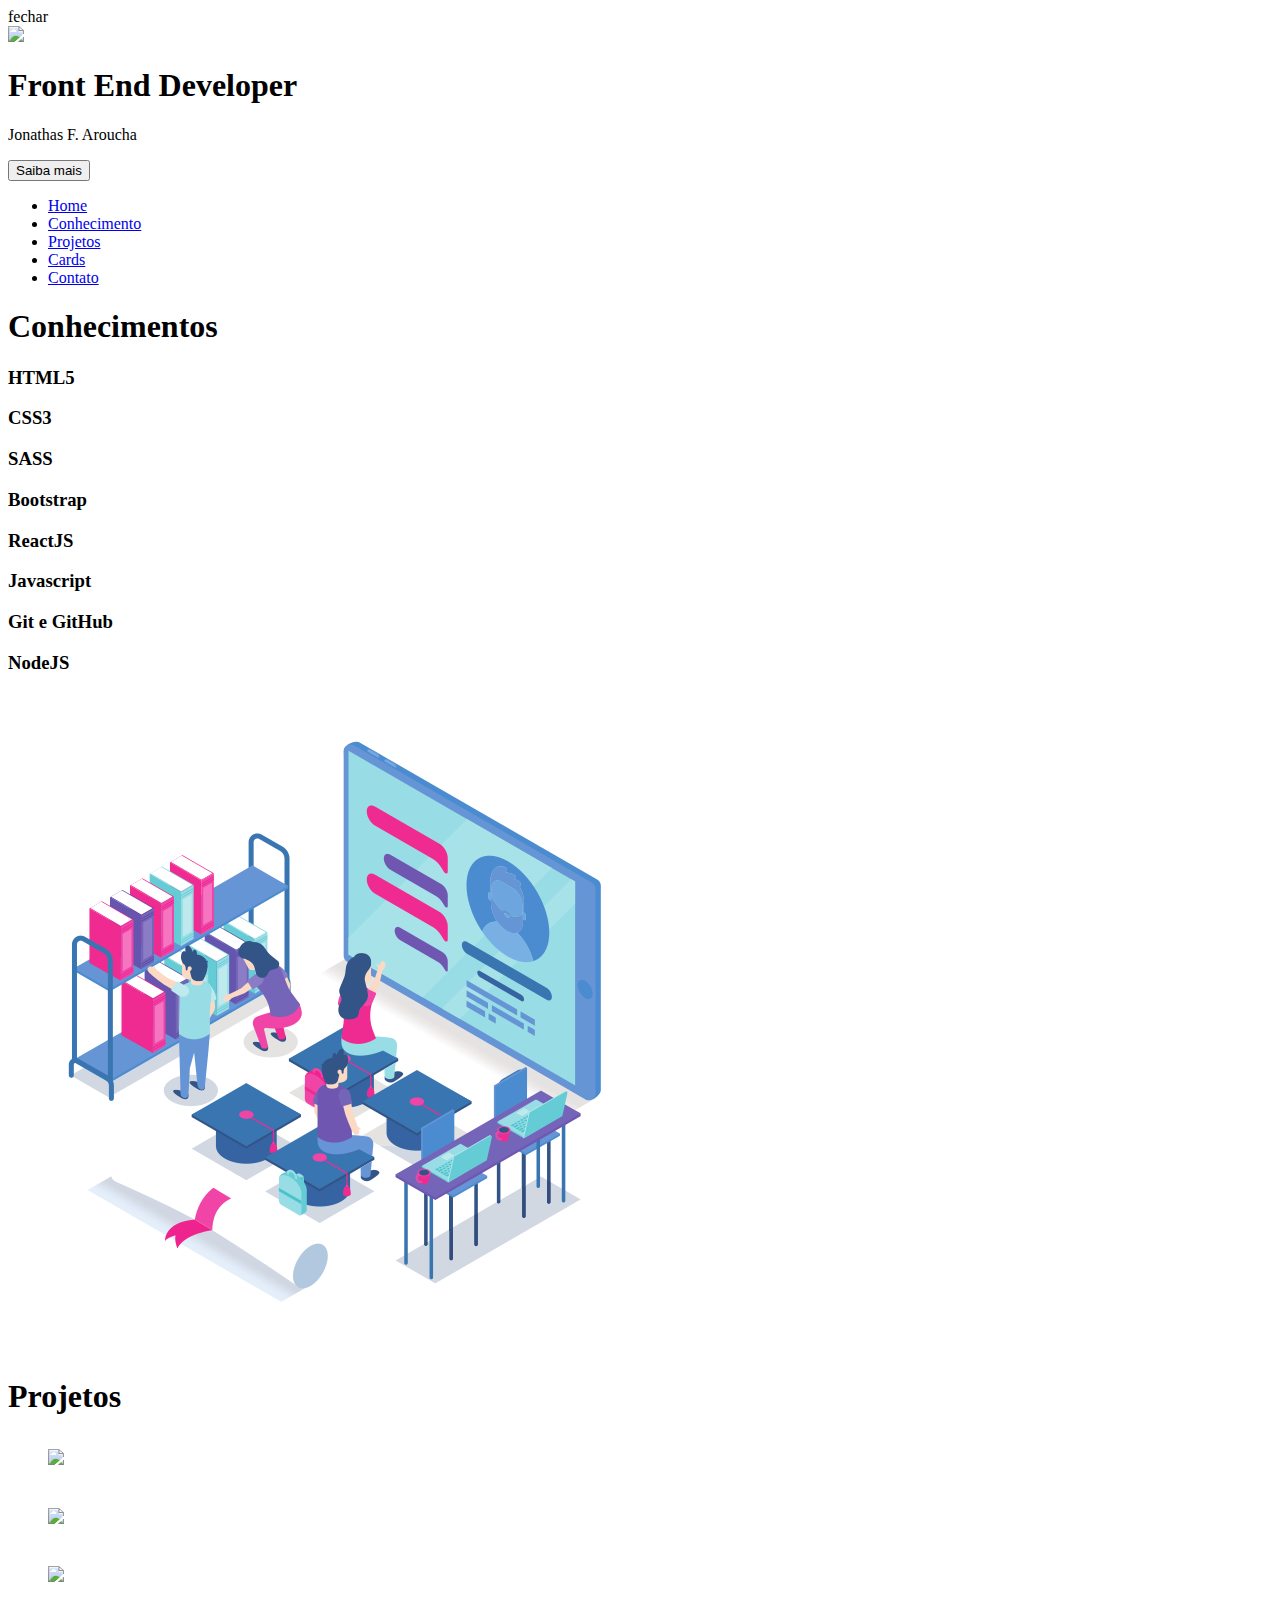
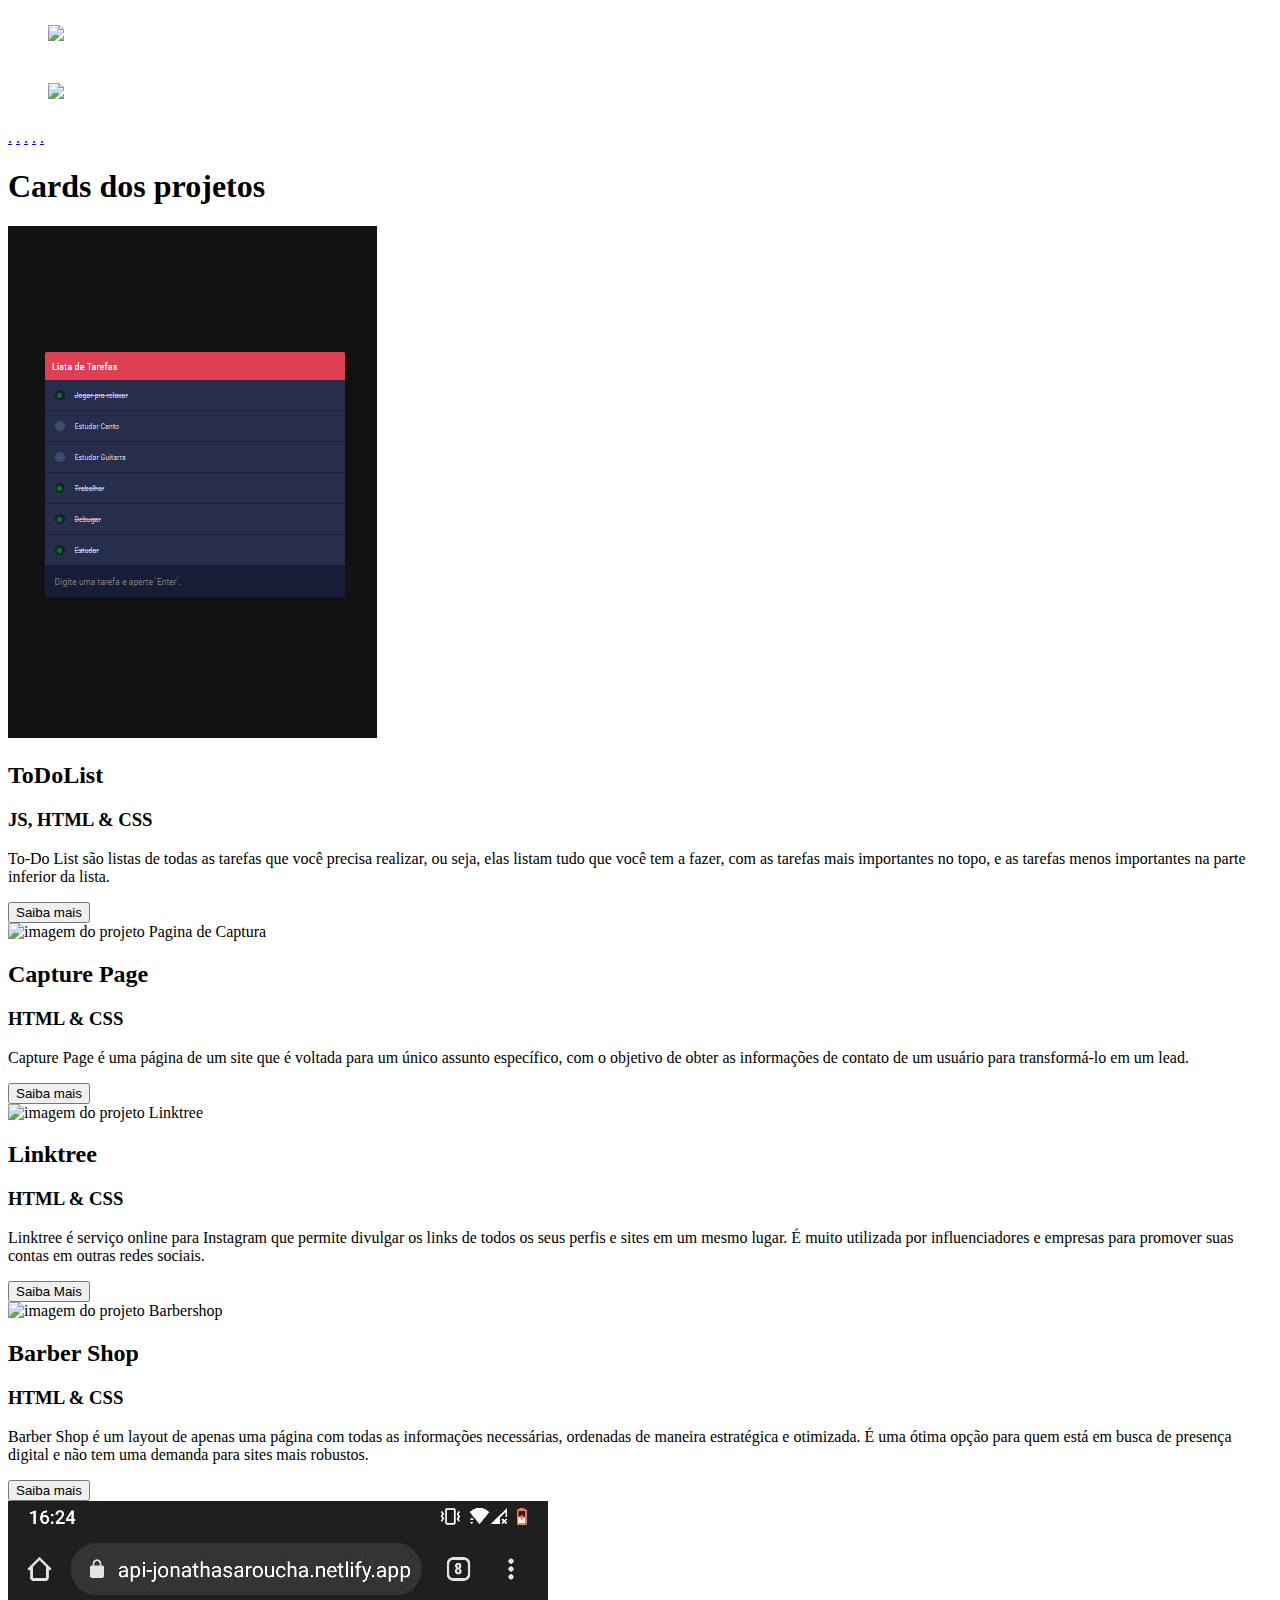
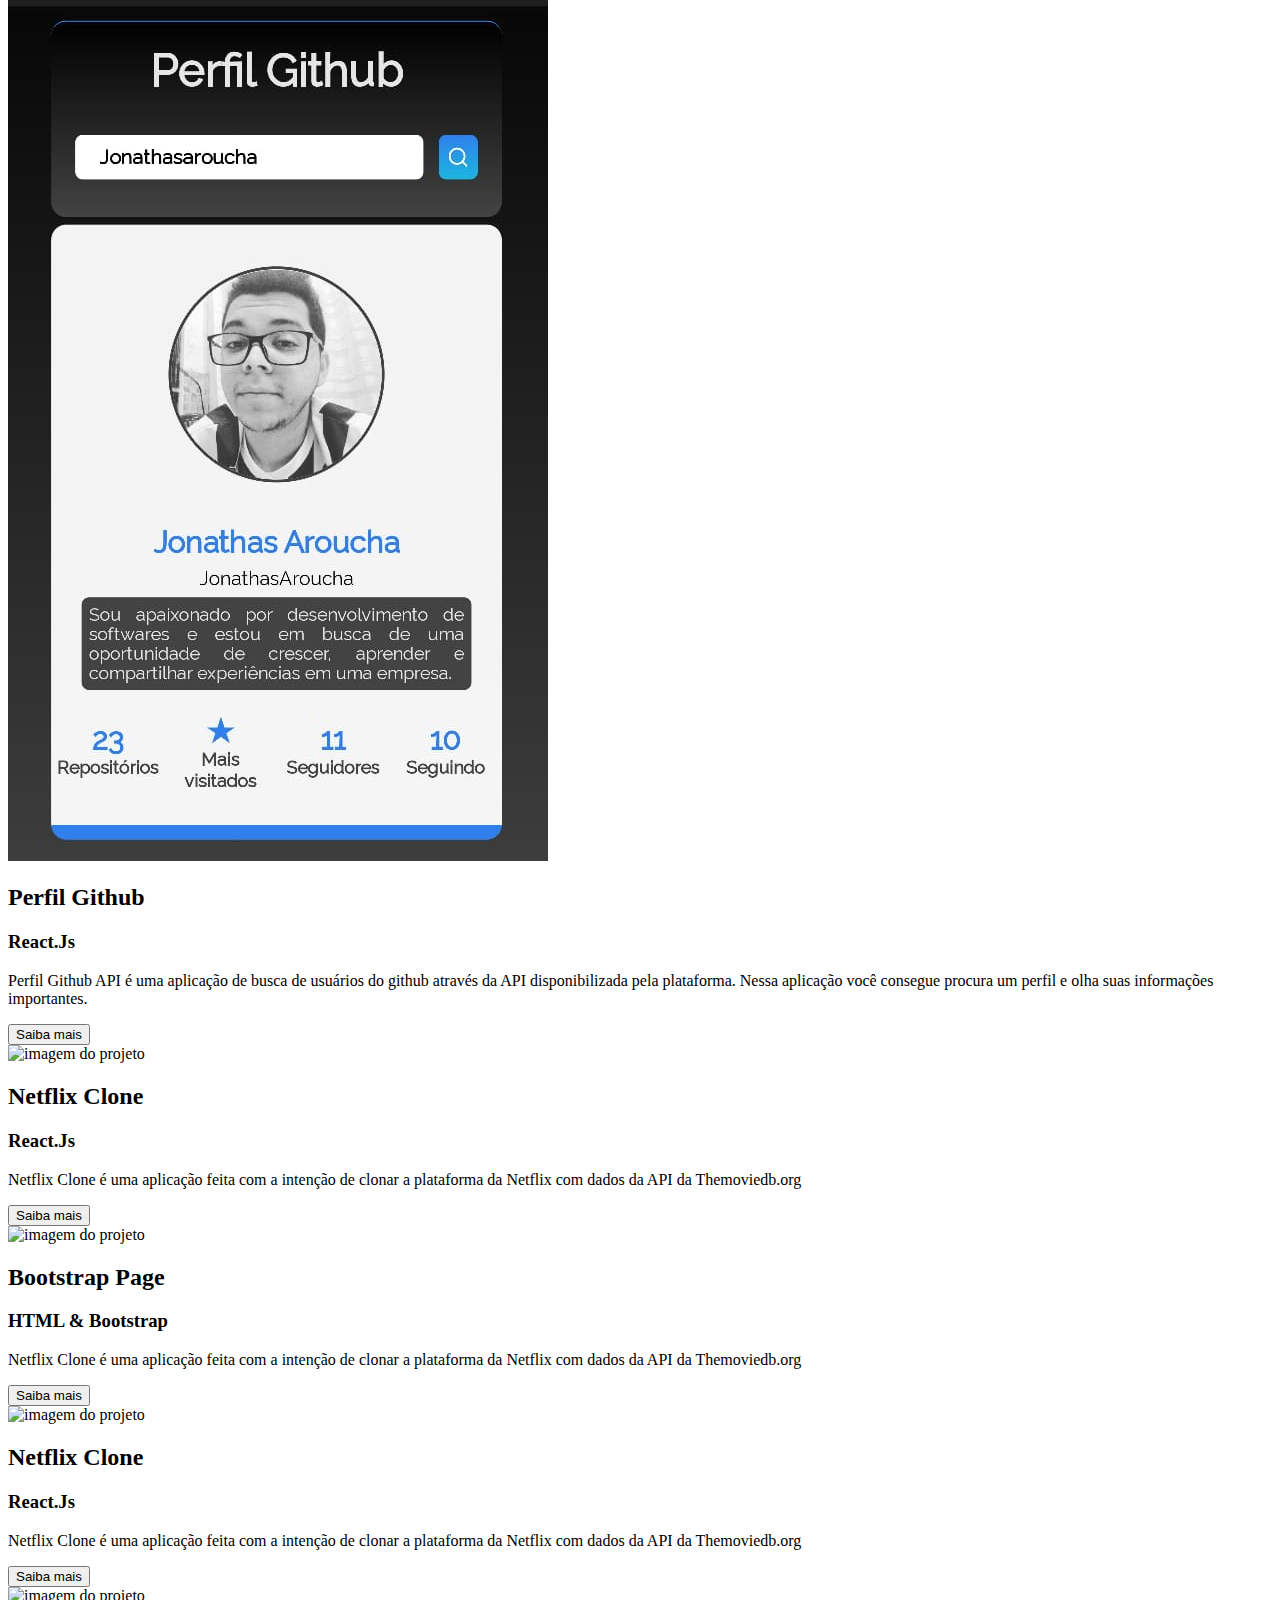
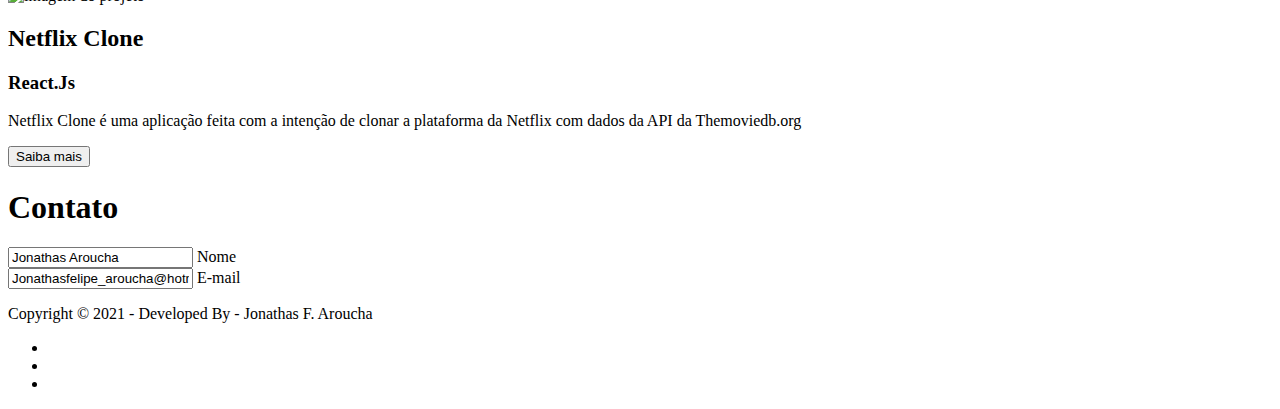
==== commit 3034923c: ""Adicionando Carrosel e removendo descrição"" ====
--- a/index.html
+++ b/index.html
@@ -2,269 +2,336 @@
 <html lang="pt-BR">
 
 <head>
-    <meta charset="UTF-8">
-    <meta http-equiv="X-UA-Compatible" content="IE=edge">
-    <meta name="viewport" content="width=device-width, initial-scale=1.0">
-    <link rel="stylesheet" href="style.css">
-    <link rel="apple-touch-icon" sizes="180x180" href="images/apple-touch-icon.png">
-    <link rel="icon" type="image/png" sizes="32x32" href="images/favicon-32x32.png">
-    <link rel="icon" type="image/png" sizes="16x16" href="images/favicon-16x16.png">
-    <link rel="manifest" href="/site.webmanifest">
-    <title>Portfólio</title>
-
-    <!-- Global site tag (gtag.js) - Google Analytics -->
-    <script async src="https://www.googletagmanager.com/gtag/js?id=G-QPL58VLYFG"></script>
-    <script>
-        window.dataLayer = window.dataLayer || [];
-
-        function gtag() {
-            dataLayer.push(arguments);
-        }
-        gtag('js', new Date());
-
-        gtag('config', 'G-QPL58VLYFG');
-    </script>
+  <meta charset="UTF-8">
+  <meta http-equiv="X-UA-Compatible" content="IE=edge">
+  <meta name="viewport" content="width=device-width, initial-scale=1.0">
+  <link rel="stylesheet" href="css/style.css">
+  <link rel="stylesheet" href="css/gallery.min.css">
+  <link rel="apple-touch-icon" sizes="180x180" href="images/apple-touch-icon.png">
+  <link rel="icon" type="image/png" sizes="32x32" href="images/favicon-32x32.png">
+  <link rel="icon" type="image/png" sizes="16x16" href="images/favicon-16x16.png">
+  <link rel="manifest" href="/site.webmanifest">
+  <title>Portfólio</title>
+
+  <!-- Global site tag (gtag.js) - Google Analytics -->
+  <script async src="https://www.googletagmanager.com/gtag/js?id=G-QPL58VLYFG"></script>
+  <script>
+    window.dataLayer = window.dataLayer || [];
+
+    function gtag() {
+      dataLayer.push(arguments);
+    }
+    gtag('js', new Date());
+
+    gtag('config', 'G-QPL58VLYFG');
+  </script>
 </head>
 
 <body>
 
-    <div class="container">
-
-        <div class="hamburguer">
-            <div class="line" id="line1"></div>
-            <div class="line" id="line2"></div>
-            <div class="line" id="line3"></div>
-            <span>fechar</span>
-        </div>
-        <header id="home">
-            <div class="img-wrapper">
-                <img src="images/bg.jpg">
+  <div class="container">
+
+    <div class="hamburguer">
+      <div class="line" id="line1"></div>
+      <div class="line" id="line2"></div>
+      <div class="line" id="line3"></div>
+      <span>fechar</span>
+    </div>
+    <header id="home">
+      <div class="img-wrapper">
+        <img src="images/Banner.JPG">
+      </div>
+      <div class="banner">
+        <h1>Front End Developer </h1>
+        <p>Jonathas F. Aroucha</p>
+        <a href="https://jonathasaroucha.github.io/Curriculo/"><button>Saiba mais</button></a>
+      </div>
+    </header>
+    <aside class="sidebar">
+      <nav>
+        <ul class="menu">
+          <li class="menu-item"><a href="#home" class="menu-link">Home</a></li>
+          <li class="menu-item"><a href="#conhecimentos" class="menu-link">Conhecimento</a></li>
+          <li class="menu-item"><a href="#projetos" class="menu-link">Projetos</a></li>
+          <li class="menu-item"><a href="#cards de projetos" class="menu-link">Cards</a></li>
+          <li class="menu-item"><a href="#contato" class="menu-link">Contato</a></li>
+        </ul>
+      </nav>
+      <div class="social-media">
+        <a href="https://www.facebook.com/JonathasFAroucha/"><i class="fab fa-facebook-square"></i></a>
+        <a href="https://github.com/JonathasAroucha"><i class="fab fa-github-square"></i></a>
+        <a href="https://www.instagram.com/jfaroucha/"><i class="fab fa-instagram-square"></i></a>
+      </div>
+    </aside>
+
+    <section class="sessao-conhecimentos" id="conhecimentos">
+      <div class="sessao-header">
+        <h1>Conhecimentos</h1>
+      </div>
+      <div class="conhecimentos">
+        <div class="conhecimento">
+          <div class="conhecimento-header">
+            <i class="fab fa-html5"></i>
+            <h3>HTML5</h3>
+          </div>
+        </div>
+        <div class="conhecimento">
+          <div class="conhecimento-header">
+            <i class="fab fa-css3-alt"></i>
+            <h3>CSS3</h3>
+          </div>
+        </div>
+        <div class="conhecimento">
+            <div class="conhecimento-header">
+                <i class="fab fa-sass"></i>
+              <h3>SASS</h3>
             </div>
-            <div class="banner">
-                <h1>Front End Developer </h1>
-                <p>Jonathas F. Aroucha</p>
-                <a href="https://jonathasaroucha.github.io/Curriculo/"><button>Saiba mais</button></a>
+          </div>
+          <div class="conhecimento">
+            <div class="conhecimento-header">
+                <i class="fab fa-bootstrap"></i>
+              <h3>Bootstrap</h3>
             </div>
-        </header>
-        <aside class="sidebar">
-            <nav>
-                <ul class="menu">
-                    <li class="menu-item"><a href="#home" class="menu-link">Home</a></li>
-                    <li class="menu-item"><a href="#conhecimentos" class="menu-link">Conhecimento</a></li>
-                    <li class="menu-item"><a href="#projetos" class="menu-link">Projetos</a></li>
-                    <li class="menu-item"><a href="#contato" class="menu-link">Contato</a></li>
-                </ul>
-            </nav>
-            <div class="social-media">
-                <a href="https://www.facebook.com/JonathasFAroucha/"><i class="fab fa-facebook-square"></i></a>
-                <a href="https://github.com/JonathasAroucha"><i class="fab fa-github-square"></i></a>
-                <a href="https://www.instagram.com/jfaroucha/"><i class="fab fa-instagram-square"></i></a>
+          </div>
+        <div class="conhecimento">
+          <div class="conhecimento-header">
+            <i class="fab fa-react"></i>
+            <h3>ReactJS</h3>
+          </div>
+        </div>
+        <div class="conhecimento">
+          <div class="conhecimento-header">
+            <i class="fab fa-js"></i>
+            <h3>Javascript</h3>
+          </div>
+        </div>
+        <div class="conhecimento">
+          <div class="conhecimento-header">
+            <i class="fab fa-github"></i>
+            <h3>Git e GitHub</h3>
+          </div>
+        </div>
+        <div class="conhecimento">
+          <div class="conhecimento-header">
+            <i class="fab fa-node-js"></i>
+            <h3>NodeJS</h3>
+          </div>
+        </div>
+        <div class="conhecimento-img-wrapper">
+          <img src="images/conhecimentos.png" alt="imagem conhecimento">
+        </div>
+      </div>
+    </section>
+
+    <section class"sessao-carrossel" id="projetos">
+      <div class="sessao-header">
+        <h1>Projetos</h1>
+      </div>
+      <div class="gallery autoplay items-5">
+        <div id="item-1" class="control-operator"></div>
+        <div id="item-2" class="control-operator"></div>
+        <div id="item-3" class="control-operator"></div>
+        <div id="item-4" class="control-operator"></div>
+        <div id="item-5" class="control-operator"></div>
+
+        <figure class="item">
+          <h1><img src="/images/NetflixClone.jpg"></h1>
+        </figure>
+        <figure class="item">
+          <h1><img src="/images/Bootstrap.jpg"></h1>
+        </figure>
+        <figure class="item">
+          <h1><img src="/images/Letmeask.jpg"></h1>
+        </figure>
+        <figure class="item">
+          <h1><img src="/images/BarberShop.jpg"></h1>
+        </figure>
+        <figure class="item">
+          <h1><img src="/images/PaginaDeCaptura.jpg"></h1>
+        </figure>
+
+        <div class="controls">
+          <a href="#item-1" class="control-button">.</a>
+          <a href="#item-2" class="control-button">.</a>
+          <a href="#item-3" class="control-button">.</a>
+          <a href="#item-4" class="control-button">.</a>
+          <a href="#item-5" class="control-button">.</a>
+        </div>
+      </div>
+    </section>
+
+    <section class="sessao-projetos" id="cards de projetos">
+      <div class="sessao-header">
+        <h1>Cards dos projetos</h1>
+      </div>
+      
+
+      <div class="projetos">
+        <div class="card" id="card1">
+          <div class="card-img-wrapper">
+            <img src="./images/ToDoList.png" alt="imagem do projeto toDo">
+          </div>
+          <div class="card-info">
+            <h2>ToDoList</h2>
+            <h3>JS, HTML & CSS</h3>
+            <p>To-Do List são listas de todas as tarefas que você precisa realizar, ou seja, elas listam
+              tudo que você tem a fazer, com as tarefas mais importantes no topo, e as tarefas menos
+              importantes na parte inferior da lista.</p>
+            <a href="https://jonathasaroucha.github.io/ToDoList/"><button class="btn">Saiba
+                mais</button></a>
+          </div>
+        </div>
+        <div class="card" id="card2">
+          <div class="card-img-wrapper">
+            <img src="./images/PaginaDeCaptura.jpg" alt="imagem do projeto Pagina de Captura">
+          </div>
+          <div class="card-info">
+            <h2>Capture Page</h2>
+            <h3>HTML & CSS</h3>
+            <p>Capture Page é uma página de um site que é voltada para um único assunto específico, com o
+              objetivo de obter as informações de contato de um usuário para transformá-lo em um lead.</p>
+            <a href="https://jonathasaroucha.github.io/PaginaDeCaptura/"><button class="btn">Saiba
+                mais</button></a>
+          </div>
+        </div>
+        <div class="card" id="card3">
+          <div class="card-img-wrapper">
+            <img src="./images/Linktree.jpg" alt="imagem do projeto Linktree">
+          </div>
+          <div class="card-info">
+            <h2>Linktree</h2>
+            <h3>HTML & CSS</h3>
+            <p>Linktree é serviço online para Instagram que permite divulgar os links de todos os seus
+              perfis e sites em um mesmo lugar. É muito utilizada por influenciadores e empresas para
+              promover suas contas em outras redes sociais.</p>
+            <a href="https://jonathasaroucha.github.io/Linktree/"><button class="btn">Saiba
+                Mais</button></a>
+          </div>
+        </div>
+        <div class="card" id="card4">
+          <div class="card-img-wrapper">
+            <img src="./images/BarberShop.jpg" alt="imagem do projeto Barbershop">
+          </div>
+          <div class="card-info">
+            <h2>Barber Shop</h2>
+            <h3>HTML & CSS </h3>
+            <p>Barber Shop é um layout de apenas uma página com todas as informações necessárias, ordenadas
+              de maneira estratégica e otimizada. É uma ótima opção para quem está em busca de presença
+              digital e não tem uma demanda para sites mais robustos.</p>
+            <a href="https://jonathasaroucha.github.io/Barbershop/"><button class="btn">Saiba
+                mais</button></a>
+          </div>
+        </div>
+        <div class="card" id="card5">
+          <div class="card-img-wrapper">
+            <img src="./images/Perfilgithubmobile.jpeg" alt="imagem do projeto">
+          </div>
+          <div class="card-info">
+            <h2>Perfil Github</h2>
+            <h3>React.Js </h3>
+            <p>Perfil Github API é uma aplicação de busca de usuários do github através da API disponibilizada pela
+              plataforma. Nessa aplicação você consegue procura um perfil e olha suas informações importantes.</p>
+            <a href="https://perfilgithubapi-jonathasaroucha.netlify.app"><button class="btn">Saiba
+                mais</button></a>
+          </div>
+        </div>
+        <div class="card" id="card6">
+          <div class="card-img-wrapper">
+            <img src="./images/NetflixClone.jpg" alt="imagem do projeto">
+          </div>
+          <div class="card-info">
+            <h2>Netflix Clone</h2>
+            <h3>React.Js </h3>
+            <p>Netflix Clone é uma aplicação feita com a intenção de clonar a plataforma da Netflix com dados da API da
+              Themoviedb.org</p>
+            <a href="https://jfanetflixclone.netlify.app/"><button class="btn">Saiba
+                mais</button></a>
+          </div>
+        </div>
+        <div class="card" id="card7">
+          <div class="card-img-wrapper">
+            <img src="./images/Bootstrap.jpg" alt="imagem do projeto">
+          </div>
+          <div class="card-info">
+            <h2>Bootstrap Page</h2>
+            <h3>HTML & Bootstrap </h3>
+            <p>Netflix Clone é uma aplicação feita com a intenção de clonar a plataforma da Netflix com dados da API da
+              Themoviedb.org</p>
+            <a href="https://jfanetflixclone.netlify.app/"><button class="btn">Saiba
+                mais</button></a>
+          </div>
+        </div>
+        <div class="card" id="card8">
+          <div class="card-img-wrapper">
+            <img src="./images/ClientsApi.jpg" alt="imagem do projeto">
+          </div>
+          <div class="card-info">
+            <h2>Netflix Clone</h2>
+            <h3>React.Js </h3>
+            <p>Netflix Clone é uma aplicação feita com a intenção de clonar a plataforma da Netflix com dados da API da
+              Themoviedb.org</p>
+            <a href="https://jfanetflixclone.netlify.app/"><button class="btn">Saiba
+                mais</button></a>
+          </div>
+        </div>
+        <div class="card" id="card9">
+          <div class="card-img-wrapper">
+            <img src="./images/Letmeask.jpg" alt="imagem do projeto">
+          </div>
+          <div class="card-info">
+            <h2>Netflix Clone</h2>
+            <h3>React.Js </h3>
+            <p>Netflix Clone é uma aplicação feita com a intenção de clonar a plataforma da Netflix com dados da API da
+              Themoviedb.org</p>
+            <a href="https://jfanetflixclone.netlify.app/"><button class="btn">Saiba
+                mais</button></a>
+          </div>
+        </div>
+      </div>
+
+    </section>
+
+    <section class="sessao-contato" id="contato">
+      <div class="contato-wrapper">
+        <div class="contato-left">
+
+        </div>
+        <div class="contato-right">
+          <h1>Contato</h1>
+          <form action="">
+            <div class="input-group">
+              <input type="text" value="Jonathas Aroucha" class="field" id="nome">
+              <label for="nome" class="field-label">Nome</label>
             </div>
-        </aside>
-
-        <section class="sessao-conhecimentos" id="conhecimentos">
-            <div class="sessao-header">
-                <h1>Conhecimentos</h1>
+            <div class="input-group">
+              <input type="text" value="Jonathasfelipe_aroucha@hotmail.com" class="field" id="email">
+              <label for="email" class="field-label">E-mail</label>
             </div>
-            <div class="conhecimentos">
-                <div class="conhecimento">
-                    <div class="conhecimento-header">
-                        <i class="fab fa-html5"></i>
-                        <h3>HTML</h3>
-                    </div>
-                    <div class="conhecimento-text">
-                        <p>HTML permite que os usuários criem e estruturem seções, parágrafos, cabeçalhos e links para
-                            páginas da internet ou aplicações. O HTML não é uma linguagem de programação, isso significa
-                            que não pode ser usado para criar funcionalidades dinâmicas. Entretanto, o HTML possibilita
-                            a organização e formatação de documentos, similar ao Microsoft Word.</p>
-                    </div>
-                </div>
-                <div class="conhecimento">
-                    <div class="conhecimento-header">
-                        <i class="fab fa-css3-alt"></i>
-                        <h3>CSS e SASS</h3>
-
-                    </div>
-                    <div class="conhecimento-text">
-                        <p>CSS é usado para estilizar elementos escritos em uma linguagem de marcação como HTML. O CSS
-                            separa o conteúdo da representação visual do site. / SASS são Folhas de Estilo com Sintaxe
-                            Espetacular. A ideia é manter a mesma lógica do CSS, mas de uma maneira mais organizada,
-                            intuitiva e com trechos de código facilmente reutilizáveis.</p>
-                    </div>
-                </div>
-                <div class="conhecimento">
-                    <div class="conhecimento-header">
-                        <i class="fab fa-react"></i>
-                        <h3>ReactJS</h3>
-                    </div>
-                    <div class="conhecimento-text">
-                        <p>ReactJS é, portanto, uma biblioteca de JavaScript, open source, utilizada para construir user
-                            interfaces, nomeadas para aplicações de página única. O diferencial do React é ser rápida,
-                            escalável e simples, podendo ser usada com outras bibliotecas ou frameworks de JavaScript,
-                            como o Angular JS.</p>
-                    </div>
-                </div>
-                <div class="conhecimento">
-                    <div class="conhecimento-header">
-                        <i class="fab fa-js"></i>
-                        <h3>Javascript</h3>
-                    </div>
-                    <div class="conhecimento-text">
-                        <p>JavaScript(JS) é uma linguagem de programação utilizada principalmente em páginas web. Com o
-                            JS, você pode mostrar mensagens e outras informações interessantes, fazer verificações ou
-                            mudar dinamicamente a apresentação visual das páginas, conforme o comportamento que você
-                            deseja que sua página (ou aplicação) possua.</p>
-                    </div>
-                </div>
-                <div class="conhecimento">
-                    <div class="conhecimento-header">
-                        <i class="fab fa-github"></i>
-                        <h3>Git e GitHub</h3>
-                    </div>
-                    <div class="conhecimento-text">
-                        <p>Git é um sistema de controle de versão. Com ele podemos criar todo histórico de alterações no
-                            código do projeto e voltar para qualquer ponto para saber como o código estava naquela data.
-                            / Github é um serviço online de hospedagem de repositórios Git. Com ele podemos manter todos
-                            nossos commits e ramos sincronizados entre os membros do time. </p>
-                    </div>
-                </div>
-                <div class="conhecimento">
-                    <div class="conhecimento-header">
-                        <i class="fab fa-node-js"></i>
-                        <h3>NodeJS</h3>
-                    </div>
-                    <div class="conhecimento-text">
-                        <p>NodeJS pode ser definido como um ambiente de execução Javascript server-side. Isso significa
-                            que com o Node. js é possível criar aplicações Javascript para rodar como uma aplicação
-                            standalone em uma máquina, não dependendo de um browser para a execução, como estamos
-                            acostumados.</p>
-                    </div>
-                </div>
-                <div class="conhecimento-img-wrapper">
-                    <img src="images/conhecimentos.png" alt="imagem conhecimento">
-                </div>
-            </div>
-        </section>
-
-        <section class="sessao-projetos" id="projetos">
-            <div class="sessao-header">
-                <h1>Projetos</h1>
-            </div>
-            <div class="projetos">
-                <div class="card" id="card1">
-                    <div class="card-img-wrapper">
-                        <img src="./images/ToDoList.png" alt="imagem do projeto toDo">
-                    </div>
-                    <div class="card-info">
-                        <h2>ToDoList</h2>
-                        <h3>JS, HTML & CSS</h3>
-                        <p>To-Do List são listas de todas as tarefas que você precisa realizar, ou seja, elas listam
-                            tudo que você tem a fazer, com as tarefas mais importantes no topo, e as tarefas menos
-                            importantes na parte inferior da lista.</p>
-                        <a href="https://jonathasaroucha.github.io/ToDoList/"><button class="btn">Saiba
-                                mais</button></a>
-                    </div>
-                </div>
-                <div class="card" id="card2">
-                    <div class="card-img-wrapper">
-                        <img src="./images/PaginaDeCaptura.png" alt="imagem do projeto Pagina de Captura">
-                    </div>
-                    <div class="card-info">
-                        <h2>Capture Page</h2>
-                        <h3>HTML & CSS</h3>
-                        <p>Capture Page é uma página de um site que é voltada para um único assunto específico, com o
-                            objetivo de obter as informações de contato de um usuário para transformá-lo em um lead.</p>
-                        <a href="https://jonathasaroucha.github.io/PaginaDeCaptura/"><button class="btn">Saiba
-                                mais</button></a>
-                    </div>
-                </div>
-                <div class="card" id="card3">
-                    <div class="card-img-wrapper">
-                        <img src="./images/Linktree.png" alt="imagem do projeto Linktree">
-                    </div>
-                    <div class="card-info">
-                        <h2>Linktree</h2>
-                        <h3>HTML & CSS</h3>
-                        <p>Linktree é serviço online para Instagram que permite divulgar os links de todos os seus
-                            perfis e sites em um mesmo lugar. É muito utilizada por influenciadores e empresas para
-                            promover suas contas em outras redes sociais.</p>
-                        <a href="https://jonathasaroucha.github.io/Linktree/"><button class="btn">Saiba
-                                Mais</button></a>
-                    </div>
-                </div>
-                <div class="card" id="card4">
-                    <div class="card-img-wrapper">
-                        <img src="./images/BarberShop.png" alt="imagem do projeto Barbershop">
-                    </div>
-                    <div class="card-info">
-                        <h2>Barber Shop</h2>
-                        <h3>HTML & CSS </h3>
-                        <p>Barber Shop é um layout de apenas uma página com todas as informações necessárias, ordenadas
-                            de maneira estratégica e otimizada. É uma ótima opção para quem está em busca de presença
-                            digital e não tem uma demanda para sites mais robustos.</p>
-                        <a href="https://jonathasaroucha.github.io/Barbershop/"><button class="btn">Saiba
-                                mais</button></a>
-                    </div>
-                </div>
-                <div class="card" id="card5">
-                    <div class="card-img-wrapper">
-                        <img src="./images/Perfilgithubmobile.jpeg" alt="imagem do projeto">
-                    </div>
-                    <div class="card-info">
-                        <h2>Perfil Github</h2>
-                        <h3>React.Js </h3>
-                        <p>Perfil Github API é uma aplicação de busca de usuários do github através da API disponibilizada pela plataforma. Com essa aplicação você consegue achar um perfil, ver seus repositórios, os mais acessados, seus seguidores e quem este perfil segue.</p>
-                        <a href="https://perfilgithubapi-jonathasaroucha.netlify.app"><button class="btn">Saiba
-                                mais</button></a>
-                    </div>
-                </div>
-                
-            </div>
-
-        </section>
-
-        <section class="sessao-contato" id="contato">
-            <div class="contato-wrapper">
-                <div class="contato-left">
-
-                </div>
-                <div class="contato-right">
-                    <h1>Contato</h1>
-                    <form action="">
-                        <div class="input-group">
-                            <input type="text" value="Jonathas Aroucha" class="field" id="nome">
-                            <label for="nome" class="field-label">Nome</label>
-                        </div>
-                        <div class="input-group">
-                            <input type="text" value="Jonathasfelipe_aroucha@hotmail.com" class="field" id="email">
-                            <label for="email" class="field-label">E-mail</label>
-                        </div>
-                        
-                    </form>
-                </div>
-            </div>
-        </section>
-
-        <footer>
-            <div class="footer-content">
-                <p>
-                    Copyright &copy; 2021 - Developed By - Jonathas F. Aroucha
-                </p>
-                <div class="social-list">
-                    <ul>
-                        <li><a href="https://www.facebook.com/JonathasFAroucha/"><i
-                                    class="fab fa-facebook-square"></i></a></li>
-                        <li><a href="https://www.instagram.com/jfaroucha/"><i class="fab fa-instagram-square"></i></a>
-                        </li>
-                        <li><a href="https://github.com/JonathasAroucha"><i class="fab fa-github-square"></i></a></li>
-                    </ul>
-                </div>
-            </div>
-        </footer>
-        <a href="#home" id="link-topo">
-            <i class="fas fa-arrow-up"></i>
-        </a>
-    </div>
+
+          </form>
+        </div>
+      </div>
+    </section>
+
+    <footer>
+      <div class="footer-content">
+        <p>
+          Copyright &copy; 2021 - Developed By - Jonathas F. Aroucha
+        </p>
+        <div class="social-list">
+          <ul>
+            <li><a href="https://www.facebook.com/JonathasFAroucha/"><i class="fab fa-facebook-square"></i></a></li>
+            <li><a href="https://www.instagram.com/jfaroucha/"><i class="fab fa-instagram-square"></i></a>
+            </li>
+            <li><a href="https://github.com/JonathasAroucha"><i class="fab fa-github-square"></i></a></li>
+          </ul>
+        </div>
+      </div>
+    </footer>
+    <a href="#home" id="link-topo">
+      <i class="fas fa-arrow-up"></i>
+    </a>
+  </div>
 </body>
 
 <script src="script.js"></script>
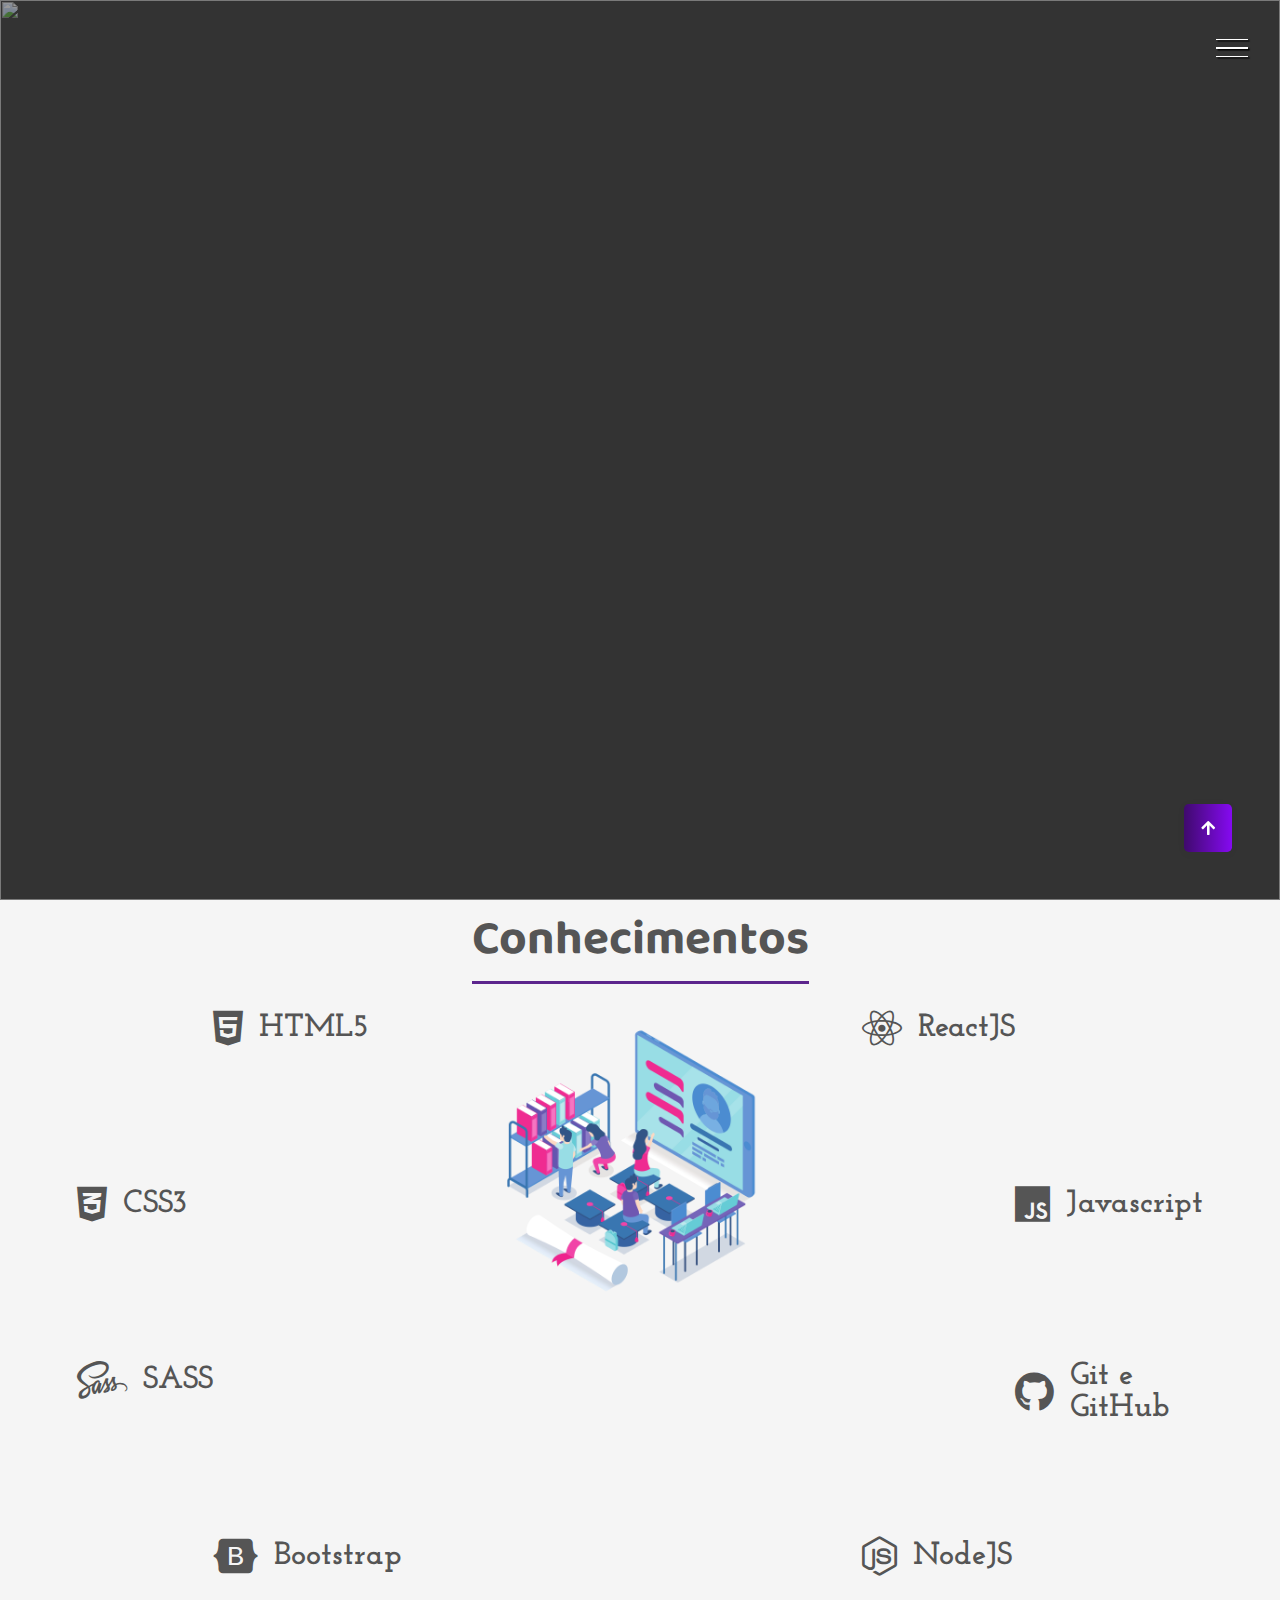
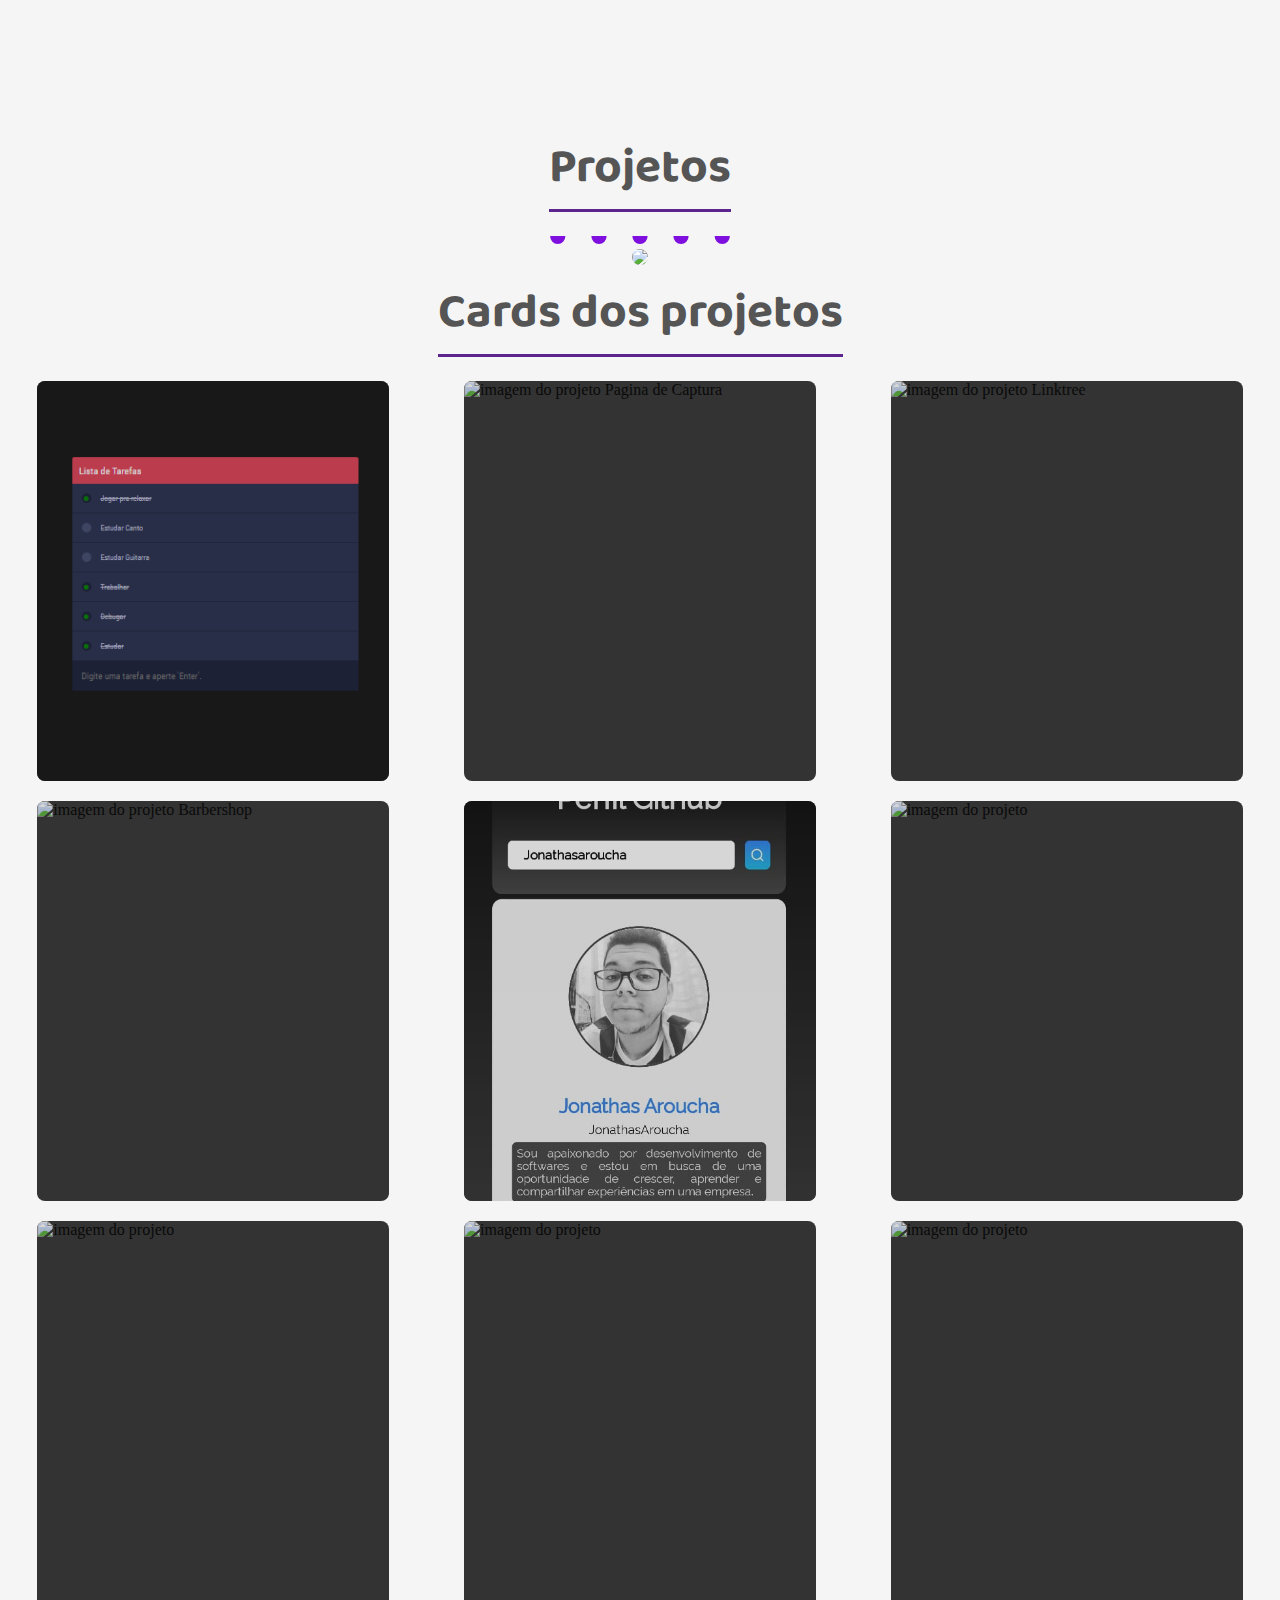
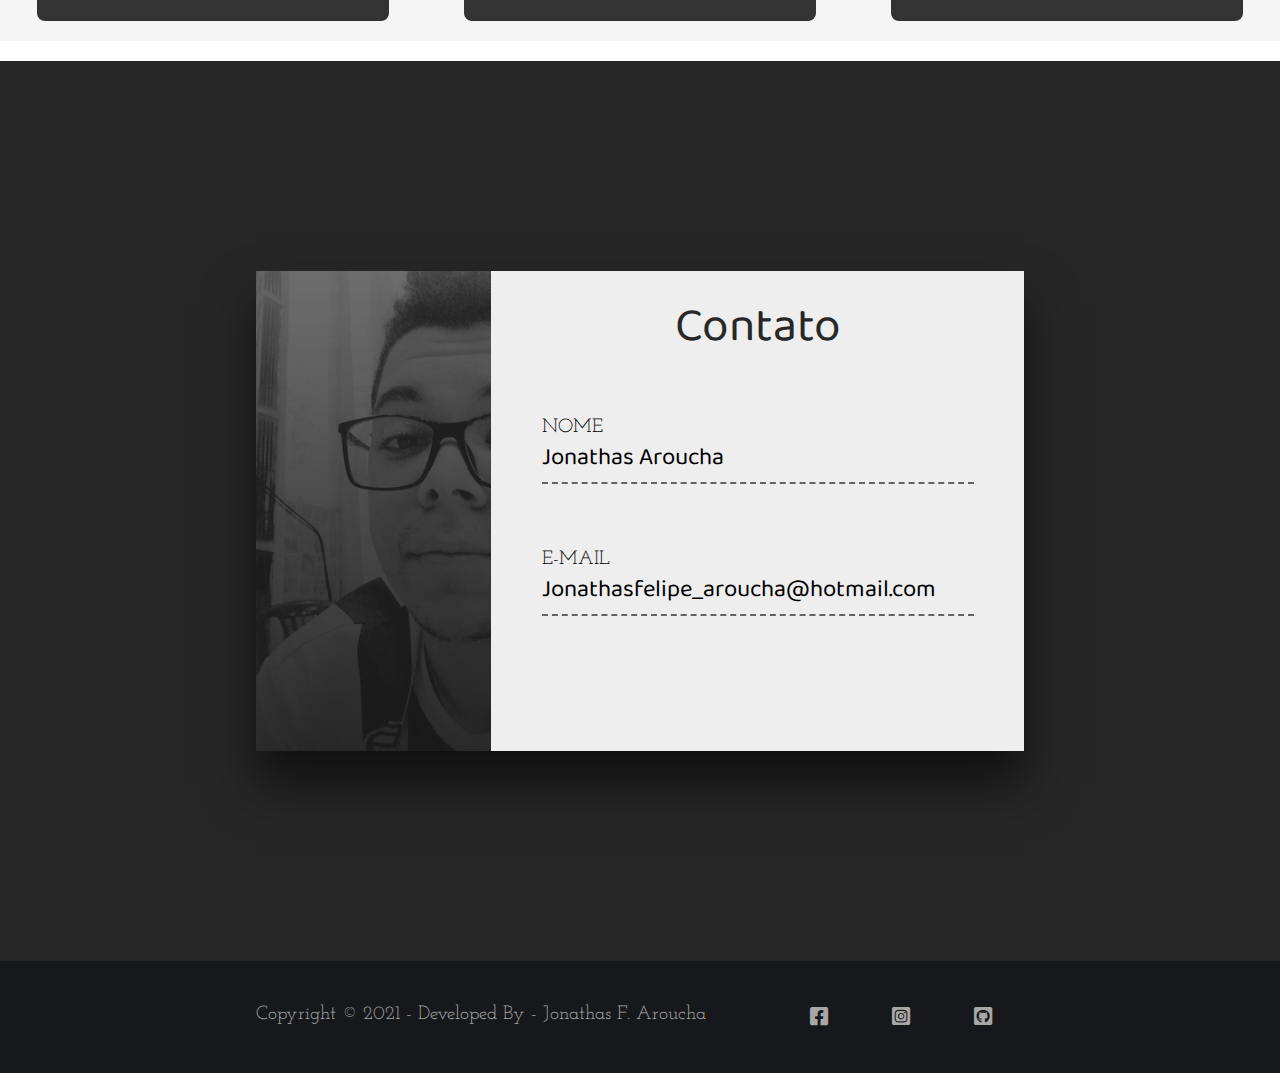
==== commit b0a64375: ""Correção de carrossel"" ====
--- a/index.html
+++ b/index.html
@@ -6,7 +6,6 @@
   <meta http-equiv="X-UA-Compatible" content="IE=edge">
   <meta name="viewport" content="width=device-width, initial-scale=1.0">
   <link rel="stylesheet" href="css/style.css">
-  <link rel="stylesheet" href="css/gallery.min.css">
   <link rel="apple-touch-icon" sizes="180x180" href="images/apple-touch-icon.png">
   <link rel="icon" type="image/png" sizes="32x32" href="images/favicon-32x32.png">
   <link rel="icon" type="image/png" sizes="16x16" href="images/favicon-16x16.png">
@@ -255,9 +254,8 @@
           <div class="card-info">
             <h2>Bootstrap Page</h2>
             <h3>HTML & Bootstrap </h3>
-            <p>Netflix Clone é uma aplicação feita com a intenção de clonar a plataforma da Netflix com dados da API da
-              Themoviedb.org</p>
-            <a href="https://jfanetflixclone.netlify.app/"><button class="btn">Saiba
+            <p>É uma página feita com Bootstrap.</p>
+            <a href="https://jonathasaroucha.github.io/LandingPage-Bootstrap/"><button class="btn">Saiba
                 mais</button></a>
           </div>
         </div>
@@ -266,11 +264,10 @@
             <img src="./images/ClientsApi.jpg" alt="imagem do projeto">
           </div>
           <div class="card-info">
-            <h2>Netflix Clone</h2>
+            <h2>Clients Api</h2>
             <h3>React.Js </h3>
-            <p>Netflix Clone é uma aplicação feita com a intenção de clonar a plataforma da Netflix com dados da API da
-              Themoviedb.org</p>
-            <a href="https://jfanetflixclone.netlify.app/"><button class="btn">Saiba
+            <p>Página de cadastro de clientes com autenticação.</p>
+            <a href="https://clients-api.netlify.app/"><button class="btn">Saiba
                 mais</button></a>
           </div>
         </div>
@@ -279,11 +276,10 @@
             <img src="./images/Letmeask.jpg" alt="imagem do projeto">
           </div>
           <div class="card-info">
-            <h2>Netflix Clone</h2>
-            <h3>React.Js </h3>
-            <p>Netflix Clone é uma aplicação feita com a intenção de clonar a plataforma da Netflix com dados da API da
-              Themoviedb.org</p>
-            <a href="https://jfanetflixclone.netlify.app/"><button class="btn">Saiba
+            <h2>Letmeask</h2>
+            <h3>React.Js & Firebase </h3>
+            <p>Página com autenticação no Firebase, para salas de chat em tempo real.</p>
+            <a href="https://letmeask-jfa.web.app/"><button class="btn">Saiba
                 mais</button></a>
           </div>
         </div>
--- a/css/style.css
+++ b/css/style.css
@@ -0,0 +1,1014 @@
+@import url("https://fonts.googleapis.com/css2?family=Baloo+Da+2:wght@400;500;600;700&family=Josefin+Slab:ital,wght@0,300;0,400;0,500;0,600;1,300;1,400;1,500&family=Mulish:ital,wght@0,200;0,300;0,400;0,500;1,200;1,300;1,400&display=swap");
+@import url("https://cdnjs.cloudflare.com/ajax/libs/font-awesome/5.15.3/css/all.min.css");
+
+* {
+  margin: 0;
+  padding: 0;
+  list-style: none;
+  text-decoration: none;
+}
+
+:root {
+  --font-primary: "Baloo Da 2", serif;
+  --font-secundary: "Josefin Slab", serif;
+  --font-action: "Mulish", serif;
+}
+
+html {
+  scroll-behavior: smooth;
+}
+/* --------------------------------------------- HAMBURGUER */
+.hamburguer {
+  width: 2rem;
+  height: 2rem;
+  position: fixed;
+  z-index: 100;
+  right: 2rem;
+  top: 2rem;
+  display: flex;
+  flex-direction: column;
+  justify-content: space-evenly;
+  cursor: pointer;
+}
+
+.show-menu .hamburguer {
+  right: 16rem;
+}
+
+.line {
+  width: 100%;
+  height: 0.1rem;
+  background-color: white;
+  box-shadow: 0.1rem 0.1rem 1px #000;
+  transition: transform 1s;
+}
+
+.show-menu #line1 {
+  transform: rotate(45deg) translate(0.5rem, 0.45rem);
+}
+
+.show-menu #line2 {
+  opacity: 0;
+  visibility: hidden;
+}
+
+.show-menu #line3 {
+  transform: rotate(-45deg) translate(0.1rem, -0.25rem);
+}
+
+.hamburguer span {
+  position: absolute;
+  top: 4pt;
+  left: 3rem;
+  height: 2rem;
+  width: 6rem;
+  display: flex;
+  justify-content: center;
+  align-items: center;
+  background-color: #850af1;
+  color: white;
+  font-family: var(--font-action);
+  opacity: 0;
+}
+
+.hamburguer span::before {
+  content: "";
+  position: absolute;
+  border-right: 0.5rem solid #850af1;
+  border-top: 0.5rem solid transparent;
+  border-left: 0.5rem solid transparent;
+  border-bottom: 0.5rem solid transparent;
+  left: -1rem;
+}
+
+.show-menu .hamburguer:hover span {
+  opacity: 1;
+}
+/* --------------------------------------------- HEADER */
+header {
+  width: 100%;
+  height: 100vh;
+  overflow: hidden;
+  position: relative;
+}
+
+.img-wrapper {
+  width: 100%;
+  height: 100%;
+  overflow: hidden;
+  background-color: rgba(0, 0, 0, 0.8);
+}
+
+.img-wrapper img {
+  width: 100%;
+  height: 100%;
+  object-fit: cover;
+  opacity: 0.5;
+  animation: zoom 25s;
+}
+
+@keyframes zoom {
+  0% {
+    transform: scale(1.3);
+  }
+
+  100% {
+    transform: scale(1);
+  }
+}
+
+.banner {
+  position: absolute;
+  top: 30%;
+  left: 15%;
+}
+
+.banner h1 {
+  color: white;
+  font-size: 4.5rem;
+  font-family: var(--font-primary);
+  font-weight: 200;
+  text-shadow: 0.3rem 0.4rem 2px rgba(0, 0, 0, 0.4);
+  line-height: 4rem;
+  margin-bottom: 2rem;
+  opacity: 0;
+  animation: moveBanner 1s 0.5s forwards;
+}
+
+.banner p {
+  font-family: var(--font-secundary);
+  color: white;
+  font-size: 2rem;
+  text-shadow: 0.2rem 0.2rem rgba(0, 0, 0, 0.4);
+  margin-bottom: 2rem;
+  opacity: 0;
+  animation: moveBanner 1s 0.7s forwards;
+}
+
+.banner button {
+  font-family: var(--font-action);
+  color: white;
+  font-size: 1.2rem;
+  text-transform: uppercase;
+  letter-spacing: 0.1rem;
+  background: #5c258d;
+  background: -webkit-linear-gradient(to right, #2a83ac, #5c258d);
+  background: linear-gradient(to right, #2a83ac, #5c258d);
+  padding: 1rem 3rem;
+  border: none;
+  border-radius: 5px;
+  cursor: pointer;
+  opacity: 0;
+  animation: moveBanner 1s 0.9s forwards;
+}
+
+.banner button:hover {
+  background: #5c258d;
+  background: -webkit-linear-gradient(to left, #09a0e6, #7e0fdf);
+  background: linear-gradient(to left, #09a0e6, #7e0fdf);
+}
+
+@keyframes moveBanner {
+  0% {
+    transform: translateY(10rem) rotateY(-30deg);
+  }
+
+  100% {
+    transform: translateY(0rem) rotateY(-0deg);
+    opacity: 1;
+  }
+}
+/* --------------------------------------------- SIDEBAR */
+.sidebar {
+  width: 20rem;
+  height: 100vh;
+  background-color: #fff;
+  position: fixed;
+  top: 0;
+  right: -20rem;
+  transition: all 1s;
+  z-index: 99;
+}
+
+.show-menu .sidebar {
+  right: 0;
+}
+
+.menu {
+  position: absolute;
+  top: 40%;
+  left: 50%;
+  transform: translate(-50%, -50%);
+}
+
+.menu-item {
+  text-align: center;
+  margin-bottom: 0.3rem;
+}
+
+.menu-link {
+  font-family: var(--font-action);
+  font-size: 2rem;
+  color: #555;
+  transition: color 1s;
+}
+
+.menu-link:hover {
+  color: #850af1;
+}
+
+.social-media {
+  position: absolute;
+  bottom: 2rem;
+  width: 100%;
+  display: flex;
+  justify-content: space-evenly;
+}
+
+.social-media i {
+  color: #5c258d;
+  height: 2.5rem;
+  width: 2.5rem;
+  font-size: 2rem;
+  display: flex;
+  justify-content: center;
+  align-items: center;
+  border-radius: 50%;
+  transition: color 1s;
+}
+
+.social-media i:hover {
+  color: #850af1;
+}
+/* --------------------------------------------- CONHECIMENTOS */
+.conhecimentos {
+  height: 80vh;
+  display: grid;
+  grid-template-columns: repeat(12, 1fr);
+  grid-template-rows: repeat(6, 6rem);
+  row-gap: 5rem;
+}
+.conhecimento:nth-child(1) {
+  grid-column: 3 / 4;
+  grid-row: 1 / 2;
+}
+.conhecimento:nth-child(2) {
+  grid-column: 2 / 3;
+  grid-row: 2 / 3;
+}
+.conhecimento:nth-child(3) {
+  grid-column: 2 / 3;
+  grid-row: 3 / 4;
+}
+.conhecimento:nth-child(4) {
+  grid-column: 3 / 4;
+  grid-row: 4 / 5;
+}
+.conhecimento:nth-child(5) {
+  grid-column: 10 / 11;
+  grid-row: 1 / 2;
+}
+.conhecimento:nth-child(6) {
+  grid-column: 11 / 12;
+  grid-row: 2 / 3;
+}
+.conhecimento:nth-child(7) {
+  grid-column: 11 / 12;
+  grid-row: 3 / 4;
+}
+.conhecimento:nth-child(8) {
+  grid-column: 10 / 11;
+  grid-row: 4 / 5;
+}
+
+.sessao-conhecimentos {
+  background-color: #f5f5f5;
+}
+
+.sessao-header {
+  display: flex;
+  align-items: center;
+  justify-content: center;
+  background-color: #f5f5f5;
+}
+
+.sessao-header h1 {
+  font-family: var(--font-primary);
+  font-size: 3rem;
+  color: #555;
+  border-bottom: solid 3px #5c258d;
+  margin-bottom: 1.5rem;
+}
+
+.conhecimento-header {
+  display: flex;
+  align-items: center;
+  color: #555;
+}
+
+.conhecimento-header i {
+  font-size: 2.5rem;
+}
+
+.conhecimento-header h3 {
+  font-family: var(--font-secundary);
+  font-size: 2rem;
+  padding-left: 1rem;
+}
+
+.conhecimento-text {
+  font-family: var(--font-secundary);
+  margin-top: 1rem;
+}
+
+.conhecimento-img-wrapper {
+  grid-column: 5 / 9;
+  grid-row: 1 / 4;
+  width: 100%;
+}
+
+.conhecimento-img-wrapper img {
+  object-fit: cover;
+  width: 100%;
+}
+/* --------------------------------------------- PROJETOS */
+.gallery {
+  margin: auto;
+  overflow: hidden;
+}
+.gallery img {
+  max-width: 100wv;
+  border-radius: 10px;
+  overflow: hidden;
+}
+.gallery .control-button {
+  color: #7e0fdf;
+  color: #7e0fdf;
+}
+.gallery .control-button:hover {
+  color: #7e0fdf;
+  color: #7e0fdf;
+}
+.gallery {
+  position: relative;
+}
+.gallery .item {
+  height: 400px;
+  overflow: hidden;
+  text-align: center;
+  background: #f5f5f5;
+}
+.gallery .controls {
+  position: absolute;
+  bottom: 0;
+  width: 100%;
+  text-align: center;
+}
+.gallery .control-button {
+  display: inline-block;
+  margin: 0 0.02em;
+  font-size: 8em;
+  text-align: center;
+  text-decoration: none;
+  transition: color 0.1s;
+}
+
+/* --------------------------------------------- CARDS */
+.projetos {
+  display: flex;
+  flex-wrap: wrap;
+  justify-content: space-around;
+  background-color: #f5f5f5;
+  margin-bottom: 20px;
+}
+
+.card {
+  width: 22rem;
+  height: 25rem;
+  margin-bottom: 20px;
+  position: relative;
+}
+
+.card-img-wrapper {
+  width: 100%;
+  height: 100%;
+  border-radius: 0.5rem;
+  background-color: #333;
+}
+
+.card-img-wrapper img {
+  object-fit: cover;
+  width: 100%;
+  height: 100%;
+  display: flex;
+  justify-content: center;
+  align-items: center;
+  border-radius: 0.5rem;
+  opacity: 0.8;
+  transition: opacity 2s;
+}
+
+.card:hover .card-img-wrapper img {
+  opacity: 0.15;
+}
+
+.card-info {
+  position: absolute;
+  bottom: 0;
+  opacity: 0;
+  visibility: hidden;
+  padding: 2rem;
+  transition: all 0.3s;
+  text-shadow: 0.3rem 0.2rem 0.3rem rgba(0, 0, 0, 0.6);
+}
+
+.card-info h2 {
+  font-family: var(--font-primary);
+  font-size: 2rem;
+  font-weight: 500;
+  color: #eee;
+}
+
+.card-info h3 {
+  font-family: var(--font-action);
+  font-weight: bolder;
+  color: #850af1;
+  margin-bottom: 1.5rem;
+}
+
+.card-info p {
+  font-family: var(--font-secundary);
+  font-weight: 400;
+  color: #eee;
+  width: 80%;
+  margin-bottom: 2rem;
+}
+
+.btn {
+  background: #3f0a6d;
+  background: -webkit-linear-gradient(to left, #850af1, #3f0a6d);
+  background: linear-gradient(to left, #850af1, #3f0a6d);
+  color: #eee;
+  font-family: var(--font-action);
+  border-radius: 0.5rem;
+  border: none;
+  box-shadow: 0 0.1rem 0.8rem rgba(0, 0, 0, 0.4);
+  cursor: pointer;
+}
+
+.card-info button {
+  width: 8rem;
+  height: 2.5rem;
+}
+
+.card:hover .card-info {
+  bottom: 2rem;
+  opacity: 1;
+  visibility: visible;
+}
+/* --------------------------------------------- CONTATO */
+.sessao-contato {
+  width: 100%;
+  height: 100vh;
+  background-color: #272727;
+  display: flex;
+  align-items: center;
+  justify-content: center;
+}
+
+.contato-wrapper {
+  width: 60%;
+  height: 30rem;
+  display: flex;
+  box-shadow: 0 2rem 3rem rgba(0, 0, 0, 0.6);
+}
+
+.contato-left {
+  width: 35%;
+  background: linear-gradient(rgba(15, 15, 15, 0.6), rgba(22, 22, 22, 0.9)),
+    url(../images/me.jpg);
+  background-size: cover;
+}
+
+.contato-right {
+  width: 65%;
+  background-color: #eee;
+  padding: 1rem 3rem 3rem 3rem;
+}
+
+.sessao-contato h1 {
+  width: 100%;
+  text-align: center;
+  font-family: var(--font-primary);
+  color: #272727;
+  font-size: 3rem;
+  font-weight: lighter;
+}
+
+.sessao-contato form {
+  width: 100%;
+  display: flex;
+  flex-direction: column;
+  align-items: center;
+}
+
+.input-group {
+  margin-top: 50px;
+  position: relative;
+}
+
+.field {
+  background: transparent;
+  border: none;
+  width: 27rem;
+  font-size: 1.5rem;
+  font-family: var(--font-primary);
+  border-bottom: 2px dashed #636363;
+  height: 3rem;
+  outline: none;
+  margin: 1rem 0;
+}
+
+.input-group textarea {
+  padding-top: 1rem;
+  max-width: 25rem;
+  max-height: 3rem;
+}
+
+.field-label {
+  position: absolute;
+  left: 0;
+  font-size: 1.2rem;
+  font-family: var(--font-secundary);
+  text-transform: uppercase;
+  transition: all 0.3s;
+}
+
+.field:focus ~ label {
+  top: 0;
+  font-size: 1rem;
+}
+
+.field:focus {
+  border-bottom: 1px solid;
+}
+/* --------------------------------------------- FOOTER */
+footer {
+  width: 100%;
+  height: 7rem;
+  background-color: #17181b;
+  display: flex;
+  justify-content: center;
+  align-items: center;
+}
+
+.footer-content {
+  width: 60%;
+  display: flex;
+  justify-content: space-between;
+}
+
+.footer-content p {
+  font-family: var(--font-secundary);
+  color: #a7a7a7;
+  font-size: 1.2rem;
+}
+
+.social-list a {
+  margin: 0 2rem;
+  color: #a7a7a7;
+  font-size: 1.3rem;
+}
+
+.social-list ul {
+  display: flex;
+}
+
+#link-topo {
+  position: fixed;
+  right: 3rem;
+  bottom: 3rem;
+  width: 3rem;
+  height: 3rem;
+  background: #3f0a6d;
+  background: -webkit-linear-gradient(to left, #850af1, #3f0a6d);
+  background: linear-gradient(to left, #850af1, #3f0a6d);
+  display: flex;
+  justify-content: center;
+  align-items: center;
+  color: #fff;
+  border-radius: 0.3rem;
+  box-shadow: 0 0.1rem 0.6rem #00000009;
+}
+/* --------------------------------------------- RESPOMSIVIDADE */
+
+@media (max-width: 1000px) {
+  .conhecimento-img-wrapper {
+    width: 0%;
+  }
+  .conhecimentos {
+    display: grid;
+    grid-template-areas:
+      "Item1 Item4"
+      "Item2 Item5"
+      "Item3 Item6"
+      "Item7 Item8";
+
+    row-gap: 7rem;
+  }
+
+  .conhecimento:nth-child(1) {
+    grid-area: "Item1";
+  }
+
+  .conhecimento:nth-child(2) {
+    grid-area: "Item2";
+  }
+
+  .conhecimento:nth-child(3) {
+    grid-area: "Item3";
+  }
+
+  .conhecimento:nth-child(4) {
+    grid-area: "Item4";
+  }
+
+  .conhecimento:nth-child(5) {
+    grid-area: "Item5";
+  }
+
+  .conhecimento:nth-child(6) {
+    grid-area: "Item6";
+  }
+}
+
+@media (max-width: 760px) {
+  .conhecimentos {
+    display: grid;
+    grid-template-areas:
+      "Item1 Item4"
+      "Item2 Item5"
+      "Item3 Item6"
+      "Item7 Item8";
+
+    row-gap: 6rem;
+    margin: 10px;
+  }
+
+  .footer-content {
+    display: flex;
+    flex-direction: column;
+    align-items: center;
+  }
+}
+
+@media (max-width: 600px) {
+  .conhecimentos {
+    display: flex;
+    flex-direction: column;
+    align-items: center;
+    row-gap: 1.5rem;
+  }
+
+  .projetos {
+    display: flex;
+    flex-direction: column;
+    align-items: center;
+  }
+
+  .footer-content {
+    height: 100%;
+  }
+
+  .conhecimento-header,
+  .conhecimento-text {
+    padding-left: 10px;
+  }
+  .sessao-contato,
+  .contato-wrapper,
+  .contato-left,
+  .contato-right,
+  .sessao-contato form,
+  .input-group,
+  .field {
+    width: auto;
+  }
+  .sessao-contato h1 {
+    width: 10px;
+  }
+}
+
+@media (max-width: 400px) {
+  .banner {
+    left: 0%;
+  }
+}
+
+/* ------------------------------- GALLERYCONFIG */
+
+.gallery .control-operator:target ~ .controls .control-button {
+  color: #7e0fdf;
+  color: #7e0fdf;
+}
+.gallery .control-button:first-of-type,
+.gallery
+  .control-operator:nth-of-type(1):target
+  ~ .controls
+  .control-button:nth-of-type(1),
+.gallery
+  .control-operator:nth-of-type(2):target
+  ~ .controls
+  .control-button:nth-of-type(2),
+.gallery
+  .control-operator:nth-of-type(3):target
+  ~ .controls
+  .control-button:nth-of-type(3),
+.gallery
+  .control-operator:nth-of-type(4):target
+  ~ .controls
+  .control-button:nth-of-type(4),
+.gallery
+  .control-operator:nth-of-type(5):target
+  ~ .controls
+  .control-button:nth-of-type(5) {
+  color: #7e0fdf;
+  color: #7e0fdf;
+}
+.gallery .item:first-of-type {
+  position: static;
+  pointer-events: auto;
+  opacity: 1;
+}
+.gallery .item {
+  position: absolute;
+  top: 0;
+  left: 0;
+  width: 100%;
+  height: 100%;
+  pointer-events: none;
+  opacity: 0;
+  transition: opacity 0.5s;
+}
+.gallery .control-operator {
+  display: none;
+}
+.gallery .control-operator:target ~ .item {
+  pointer-events: none;
+  opacity: 0;
+  animation: none;
+}
+.gallery .control-operator:target ~ .controls .control-button {
+  animation: none;
+}
+@keyframes controlAnimation-2 {
+  0% {
+    color: #ccc;
+    color: rgba(255, 255, 255, 0.4);
+  }
+  14.3%,
+  50% {
+    color: #fff;
+    color: rgba(255, 255, 255, 0.8);
+  }
+  64.3%,
+  100% {
+    color: #ccc;
+    color: rgba(255, 255, 255, 0.4);
+  }
+}
+@keyframes galleryAnimation-2 {
+  0% {
+    opacity: 0;
+  }
+  14.3%,
+  50% {
+    opacity: 1;
+  }
+  64.3%,
+  100% {
+    opacity: 0;
+  }
+}
+.gallery .control-operator:nth-of-type(1):target ~ .item:nth-of-type(1) {
+  pointer-events: auto;
+  opacity: 1;
+}
+.gallery .control-operator:nth-of-type(2):target ~ .item:nth-of-type(2) {
+  pointer-events: auto;
+  opacity: 1;
+}
+.items-2.autoplay .control-button {
+  animation: controlAnimation-2 14s infinite;
+}
+.items-2.autoplay .item {
+  animation: galleryAnimation-2 14s infinite;
+}
+.items-2 .control-button:nth-of-type(1),
+.items-2 .item:nth-of-type(1) {
+  animation-delay: -2s;
+}
+.items-2 .control-button:nth-of-type(2),
+.items-2 .item:nth-of-type(2) {
+  animation-delay: 5s;
+}
+@keyframes controlAnimation-3 {
+  0% {
+    color: #ccc;
+    color: rgba(255, 255, 255, 0.4);
+  }
+  9.5%,
+  33.3% {
+    color: #fff;
+    color: rgba(255, 255, 255, 0.8);
+  }
+  42.9%,
+  100% {
+    color: #ccc;
+    color: rgba(255, 255, 255, 0.4);
+  }
+}
+@keyframes galleryAnimation-3 {
+  0% {
+    opacity: 0;
+  }
+  9.5%,
+  33.3% {
+    opacity: 1;
+  }
+  42.9%,
+  100% {
+    opacity: 0;
+  }
+}
+.gallery .control-operator:nth-of-type(1):target ~ .item:nth-of-type(1) {
+  pointer-events: auto;
+  opacity: 1;
+}
+.gallery .control-operator:nth-of-type(2):target ~ .item:nth-of-type(2) {
+  pointer-events: auto;
+  opacity: 1;
+}
+.gallery .control-operator:nth-of-type(3):target ~ .item:nth-of-type(3) {
+  pointer-events: auto;
+  opacity: 1;
+}
+.items-3.autoplay .control-button {
+  animation: controlAnimation-3 21s infinite;
+}
+.items-3.autoplay .item {
+  animation: galleryAnimation-3 21s infinite;
+}
+.items-3 .control-button:nth-of-type(1),
+.items-3 .item:nth-of-type(1) {
+  animation-delay: -2s;
+}
+.items-3 .control-button:nth-of-type(2),
+.items-3 .item:nth-of-type(2) {
+  animation-delay: 5s;
+}
+.items-3 .control-button:nth-of-type(3),
+.items-3 .item:nth-of-type(3) {
+  animation-delay: 12s;
+}
+@keyframes controlAnimation-4 {
+  0% {
+    color: #ccc;
+    color: rgba(255, 255, 255, 0.4);
+  }
+  7.1%,
+  25% {
+    color: #fff;
+    color: rgba(255, 255, 255, 0.8);
+  }
+  32.1%,
+  100% {
+    color: #ccc;
+    color: rgba(255, 255, 255, 0.4);
+  }
+}
+@keyframes galleryAnimation-4 {
+  0% {
+    opacity: 0;
+  }
+  7.1%,
+  25% {
+    opacity: 1;
+  }
+  32.1%,
+  100% {
+    opacity: 0;
+  }
+}
+.gallery .control-operator:nth-of-type(1):target ~ .item:nth-of-type(1) {
+  pointer-events: auto;
+  opacity: 1;
+}
+.gallery .control-operator:nth-of-type(2):target ~ .item:nth-of-type(2) {
+  pointer-events: auto;
+  opacity: 1;
+}
+.gallery .control-operator:nth-of-type(3):target ~ .item:nth-of-type(3) {
+  pointer-events: auto;
+  opacity: 1;
+}
+.gallery .control-operator:nth-of-type(4):target ~ .item:nth-of-type(4) {
+  pointer-events: auto;
+  opacity: 1;
+}
+.items-4.autoplay .control-button {
+  animation: controlAnimation-4 28s infinite;
+}
+.items-4.autoplay .item {
+  animation: galleryAnimation-4 28s infinite;
+}
+.items-4 .control-button:nth-of-type(1),
+.items-4 .item:nth-of-type(1) {
+  animation-delay: -2s;
+}
+.items-4 .control-button:nth-of-type(2),
+.items-4 .item:nth-of-type(2) {
+  animation-delay: 5s;
+}
+.items-4 .control-button:nth-of-type(3),
+.items-4 .item:nth-of-type(3) {
+  animation-delay: 12s;
+}
+.items-4 .control-button:nth-of-type(4),
+.items-4 .item:nth-of-type(4) {
+  animation-delay: 19s;
+}
+@keyframes controlAnimation-5 {
+  0% {
+    color: #ccc;
+    color: rgba(255, 255, 255, 0.4);
+  }
+  5.7%,
+  20% {
+    color: #fff;
+    color: rgba(255, 255, 255, 0.8);
+  }
+  25.7%,
+  100% {
+    color: #ccc;
+    color: rgba(255, 255, 255, 0.4);
+  }
+}
+@keyframes galleryAnimation-5 {
+  0% {
+    opacity: 0;
+  }
+  5.7%,
+  20% {
+    opacity: 1;
+  }
+  25.7%,
+  100% {
+    opacity: 0;
+  }
+}
+.gallery .control-operator:nth-of-type(1):target ~ .item:nth-of-type(1) {
+  pointer-events: auto;
+  opacity: 1;
+}
+.gallery .control-operator:nth-of-type(2):target ~ .item:nth-of-type(2) {
+  pointer-events: auto;
+  opacity: 1;
+}
+.gallery .control-operator:nth-of-type(3):target ~ .item:nth-of-type(3) {
+  pointer-events: auto;
+  opacity: 1;
+}
+.gallery .control-operator:nth-of-type(4):target ~ .item:nth-of-type(4) {
+  pointer-events: auto;
+  opacity: 1;
+}
+.gallery .control-operator:nth-of-type(5):target ~ .item:nth-of-type(5) {
+  pointer-events: auto;
+  opacity: 1;
+}
+.items-5.autoplay .control-button {
+  animation: controlAnimation-5 35s infinite;
+}
+.items-5.autoplay .item {
+  animation: galleryAnimation-5 35s infinite;
+}
+.items-5 .control-button:nth-of-type(1),
+.items-5 .item:nth-of-type(1) {
+  animation-delay: -2s;
+}
+.items-5 .control-button:nth-of-type(2),
+.items-5 .item:nth-of-type(2) {
+  animation-delay: 5s;
+}
+.items-5 .control-button:nth-of-type(3),
+.items-5 .item:nth-of-type(3) {
+  animation-delay: 12s;
+}
+.items-5 .control-button:nth-of-type(4),
+.items-5 .item:nth-of-type(4) {
+  animation-delay: 19s;
+}
+.items-5 .control-button:nth-of-type(5),
+.items-5 .item:nth-of-type(5) {
+  animation-delay: 26s;
+}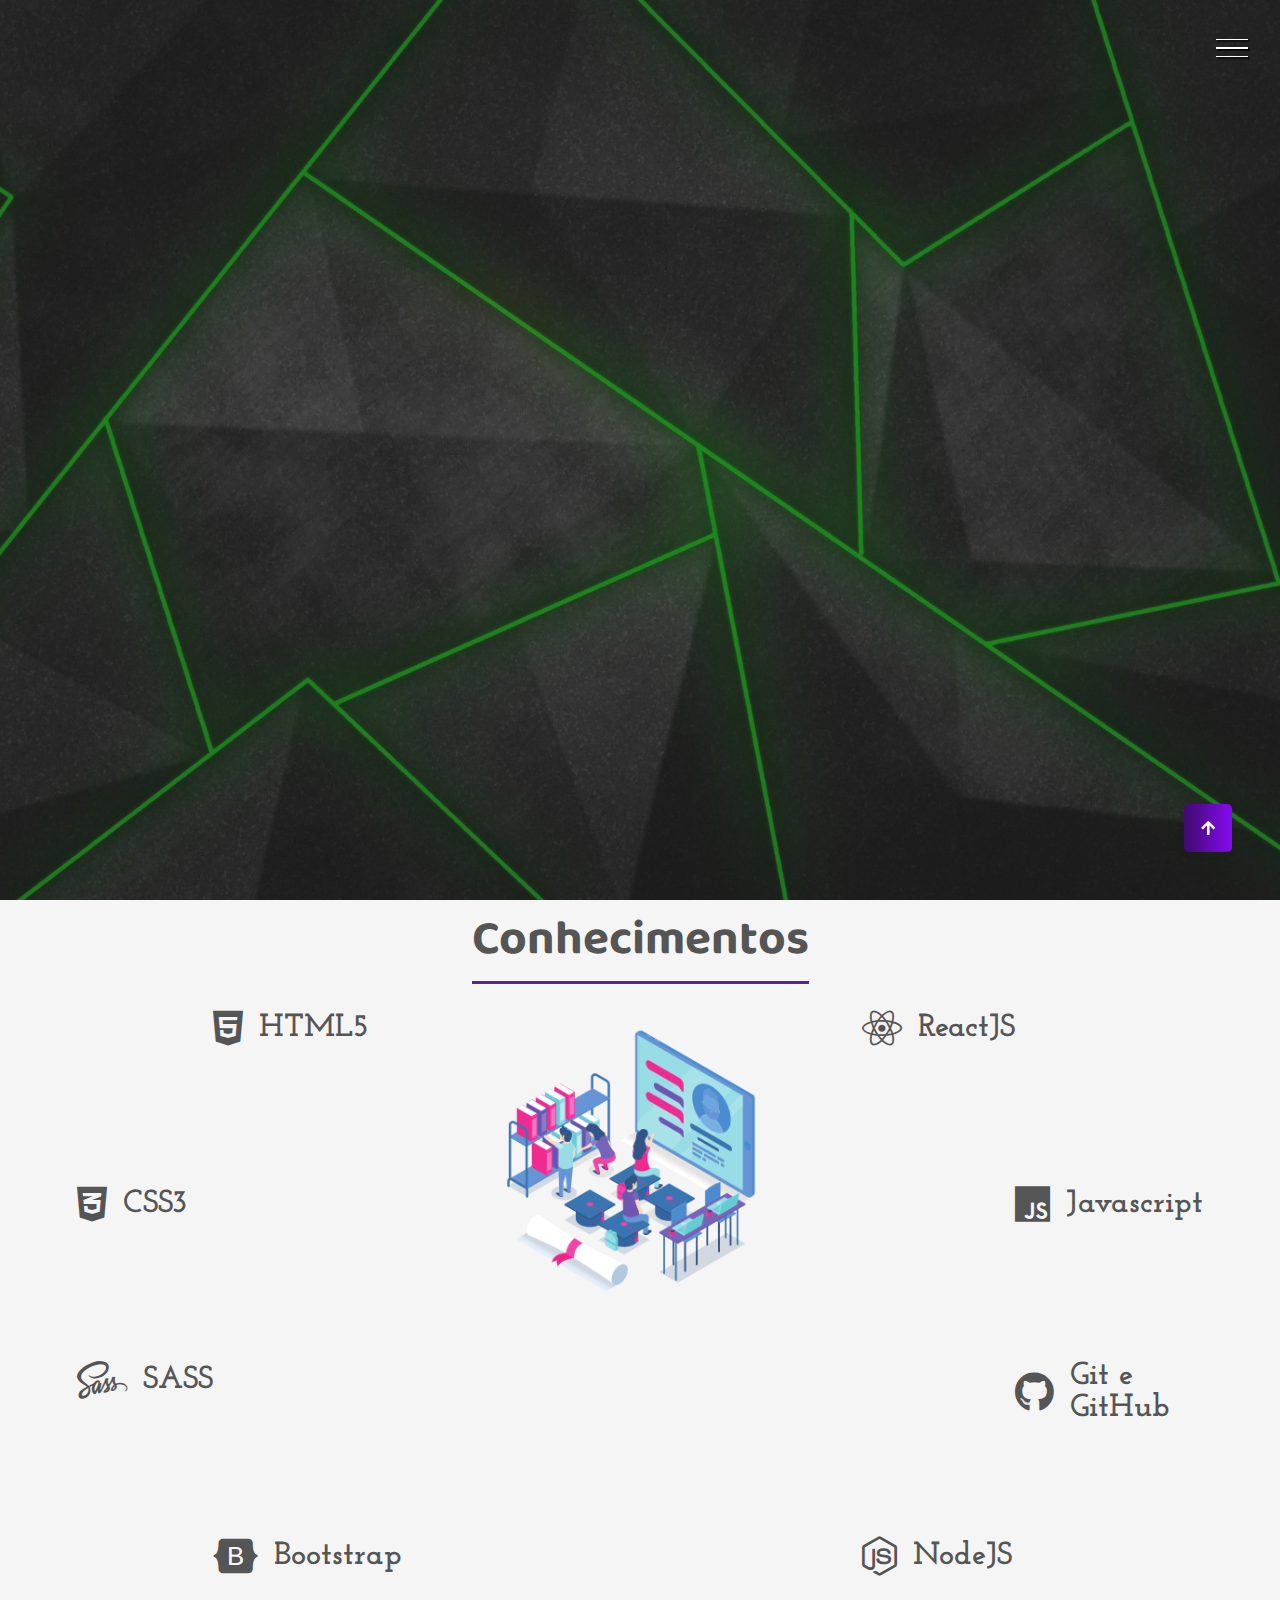
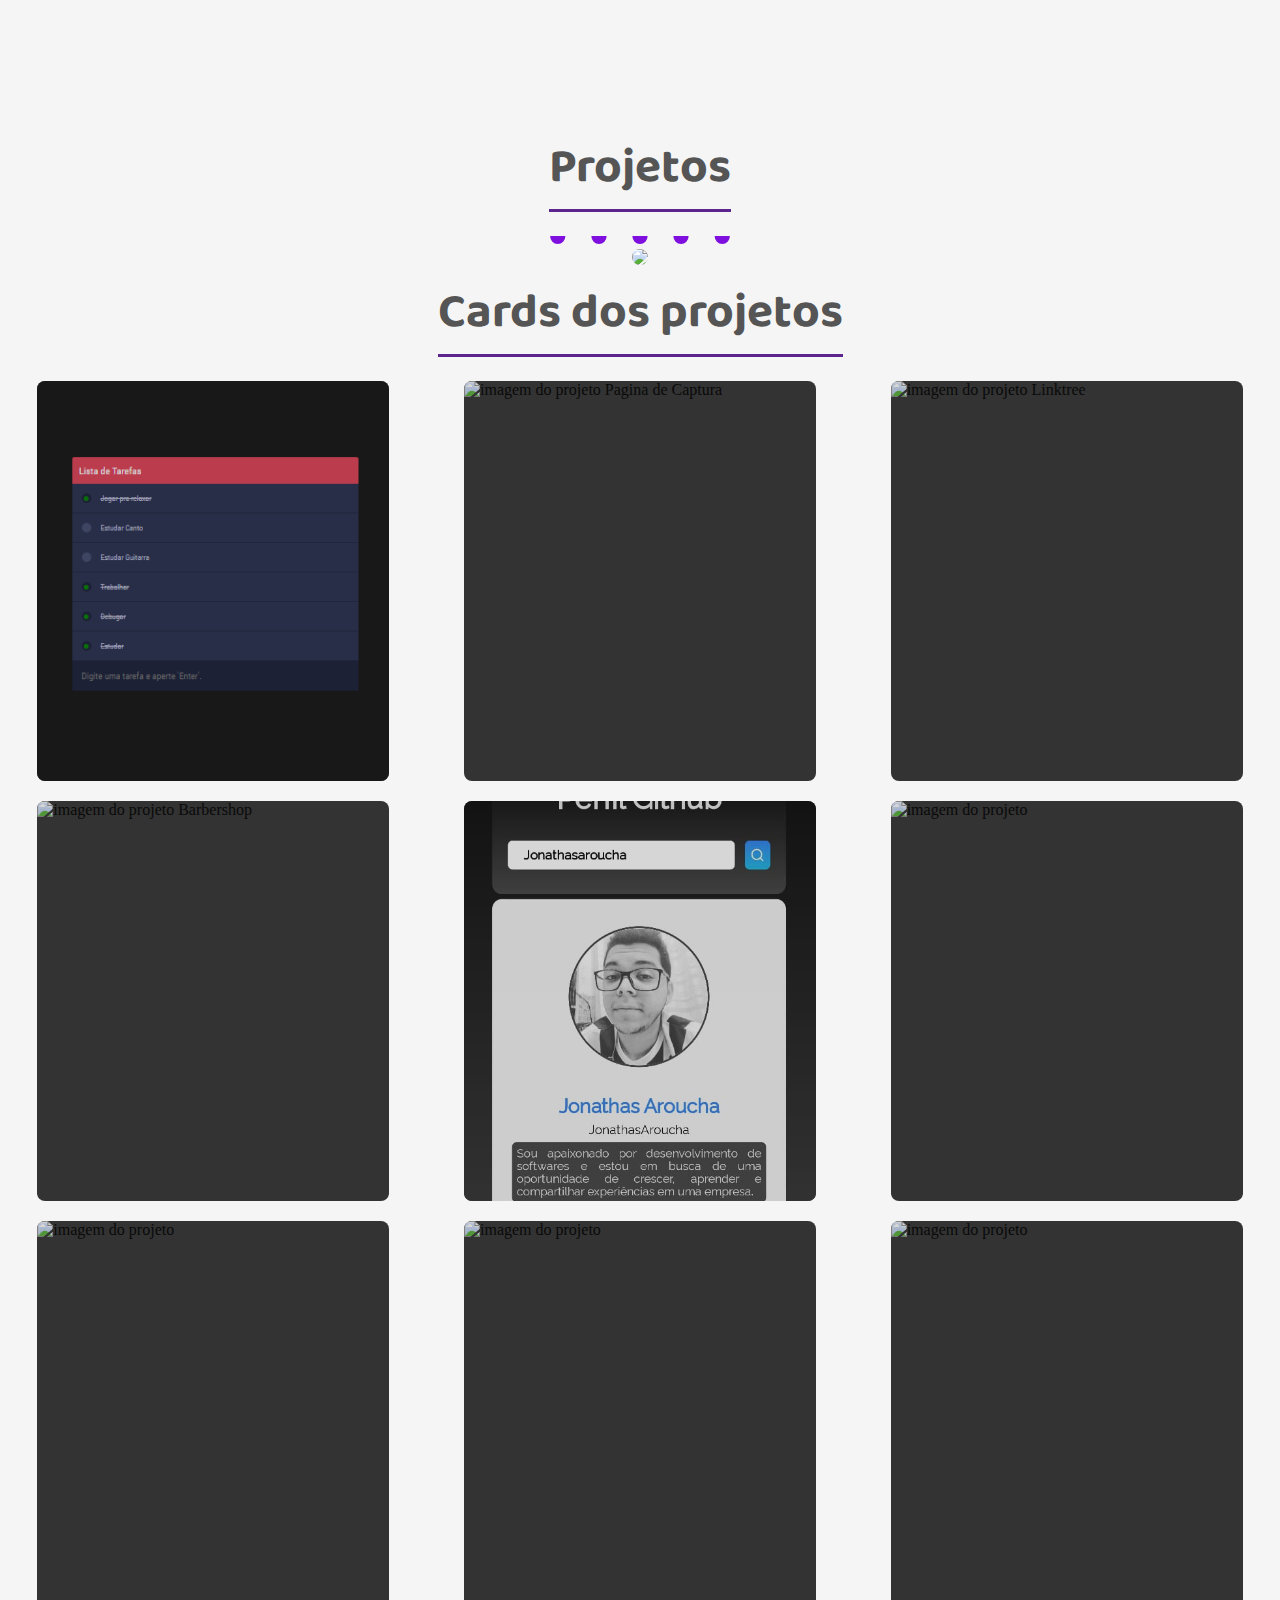
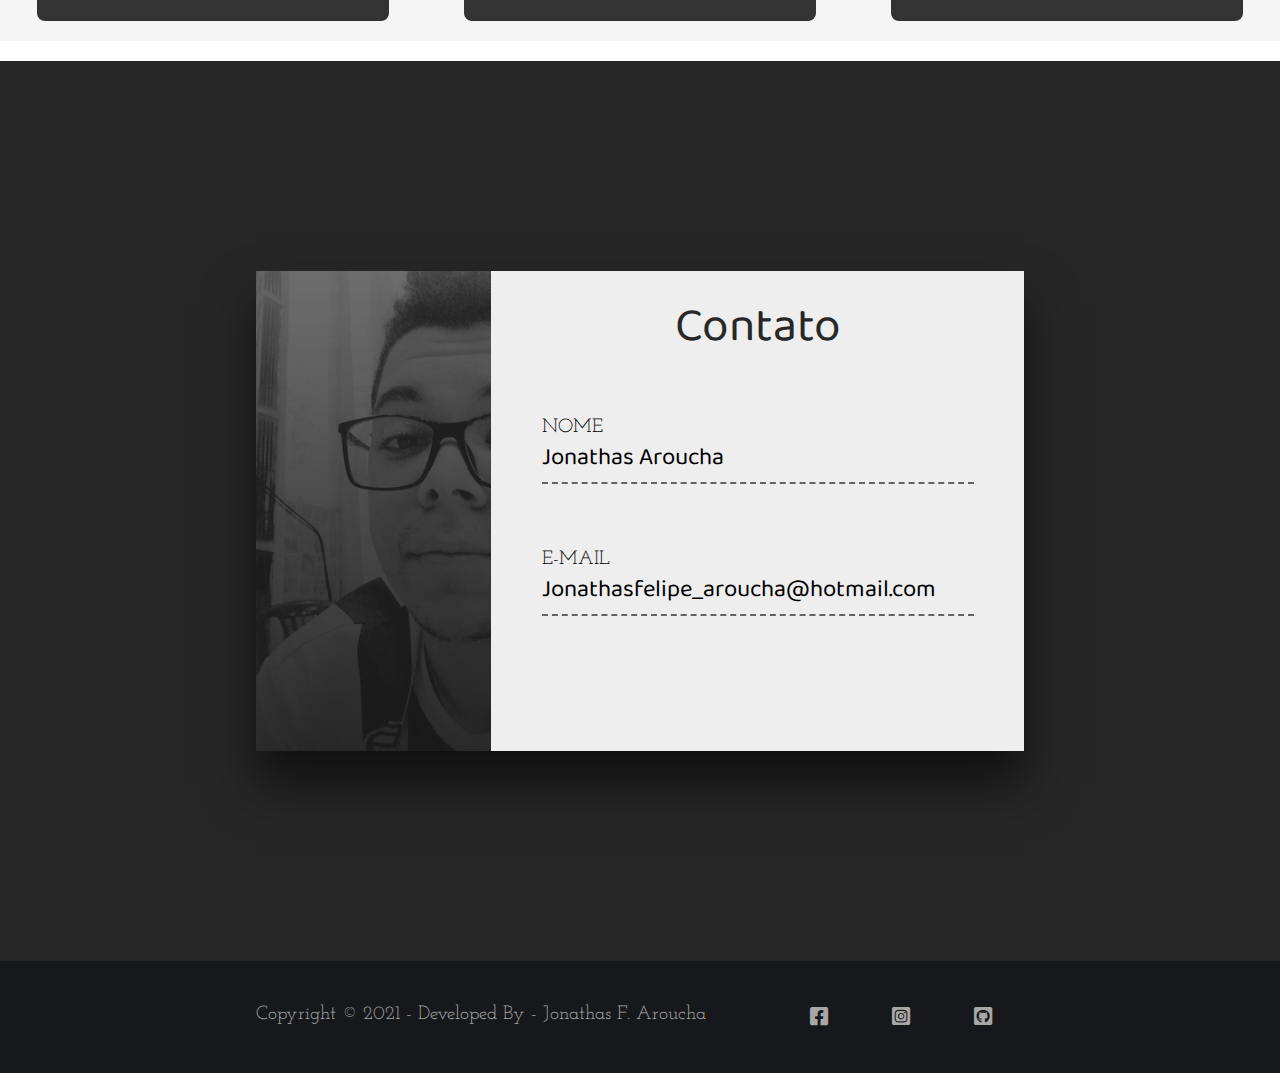
==== commit fd666d3a: "feat: atualizando cores do portfolio" ====
--- a/index.html
+++ b/index.html
@@ -38,12 +38,12 @@
     </div>
     <header id="home">
       <div class="img-wrapper">
-        <img src="images/Banner.JPG">
+        <img src="images/BannerGreen.jpg">
       </div>
       <div class="banner">
         <h1>Front End Developer </h1>
         <p>Jonathas F. Aroucha</p>
-        <a href="https://jonathasaroucha.github.io/Curriculo/"><button>Saiba mais</button></a>
+        <a href="https://jonathasaroucha.github.io/Curriculo/"><button>Download CV</button></a>
       </div>
     </header>
     <aside class="sidebar">
@@ -51,7 +51,7 @@
         <ul class="menu">
           <li class="menu-item"><a href="#home" class="menu-link">Home</a></li>
           <li class="menu-item"><a href="#conhecimentos" class="menu-link">Conhecimento</a></li>
-          <li class="menu-item"><a href="#projetos" class="menu-link">Projetos</a></li>
+          <li class="menu-item"><a href="#carrossel" class="menu-link">Projetos</a></li>
           <li class="menu-item"><a href="#cards de projetos" class="menu-link">Cards</a></li>
           <li class="menu-item"><a href="#contato" class="menu-link">Contato</a></li>
         </ul>
@@ -122,7 +122,7 @@
       </div>
     </section>
 
-    <section class"sessao-carrossel" id="projetos">
+    <section class"sessao-carrossel" id="carrossel">
       <div class="sessao-header">
         <h1>Projetos</h1>
       </div>
@@ -134,19 +134,19 @@
         <div id="item-5" class="control-operator"></div>
 
         <figure class="item">
-          <h1><img src="/images/NetflixClone.jpg"></h1>
-        </figure>
-        <figure class="item">
-          <h1><img src="/images/Bootstrap.jpg"></h1>
-        </figure>
-        <figure class="item">
-          <h1><img src="/images/Letmeask.jpg"></h1>
-        </figure>
-        <figure class="item">
-          <h1><img src="/images/BarberShop.jpg"></h1>
-        </figure>
-        <figure class="item">
-          <h1><img src="/images/PaginaDeCaptura.jpg"></h1>
+          <h1><img src="./images/NetflixClone.jpg"></h1>
+        </figure>
+        <figure class="item">
+          <h1><img src="./images/Bootstrap.jpg"></h1>
+        </figure>
+        <figure class="item">
+          <h1><img src="./images/Letmeask.jpg"></h1>
+        </figure>
+        <figure class="item">
+          <h1><img src="./images/BarberShop.jpg"></h1>
+        </figure>
+        <figure class="item">
+          <h1><img src="./images/PaginaDeCaptura.jpg"></h1>
         </figure>
 
         <div class="controls">
--- a/css/style.css
+++ b/css/style.css
@@ -335,9 +335,12 @@
 .gallery {
   margin: auto;
   overflow: hidden;
+  position: relative;
 }
 .gallery img {
-  max-width: 100wv;
+  max-width: 100vw;
+  max-height: 95vh;
+
   border-radius: 10px;
   overflow: hidden;
 }
@@ -348,9 +351,6 @@
 .gallery .control-button:hover {
   color: #7e0fdf;
   color: #7e0fdf;
-}
-.gallery {
-  position: relative;
 }
 .gallery .item {
   height: 400px;
